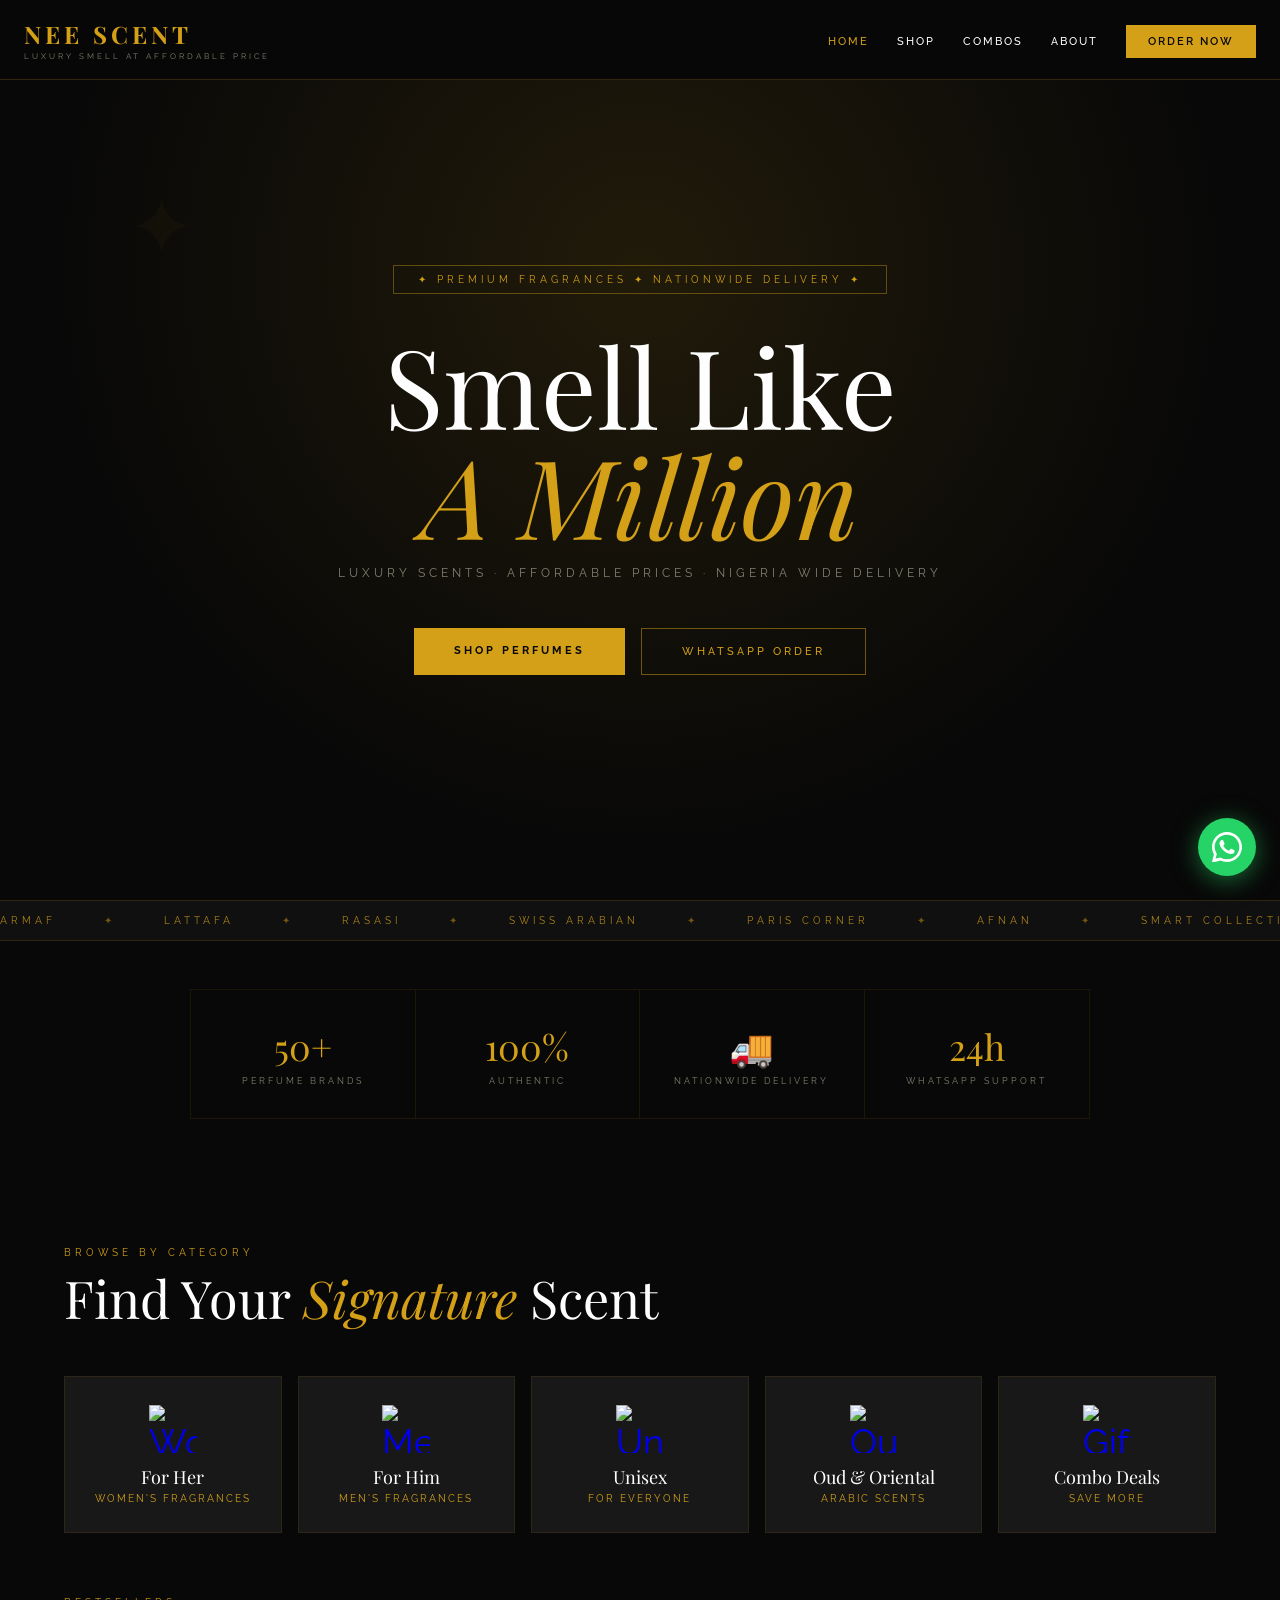
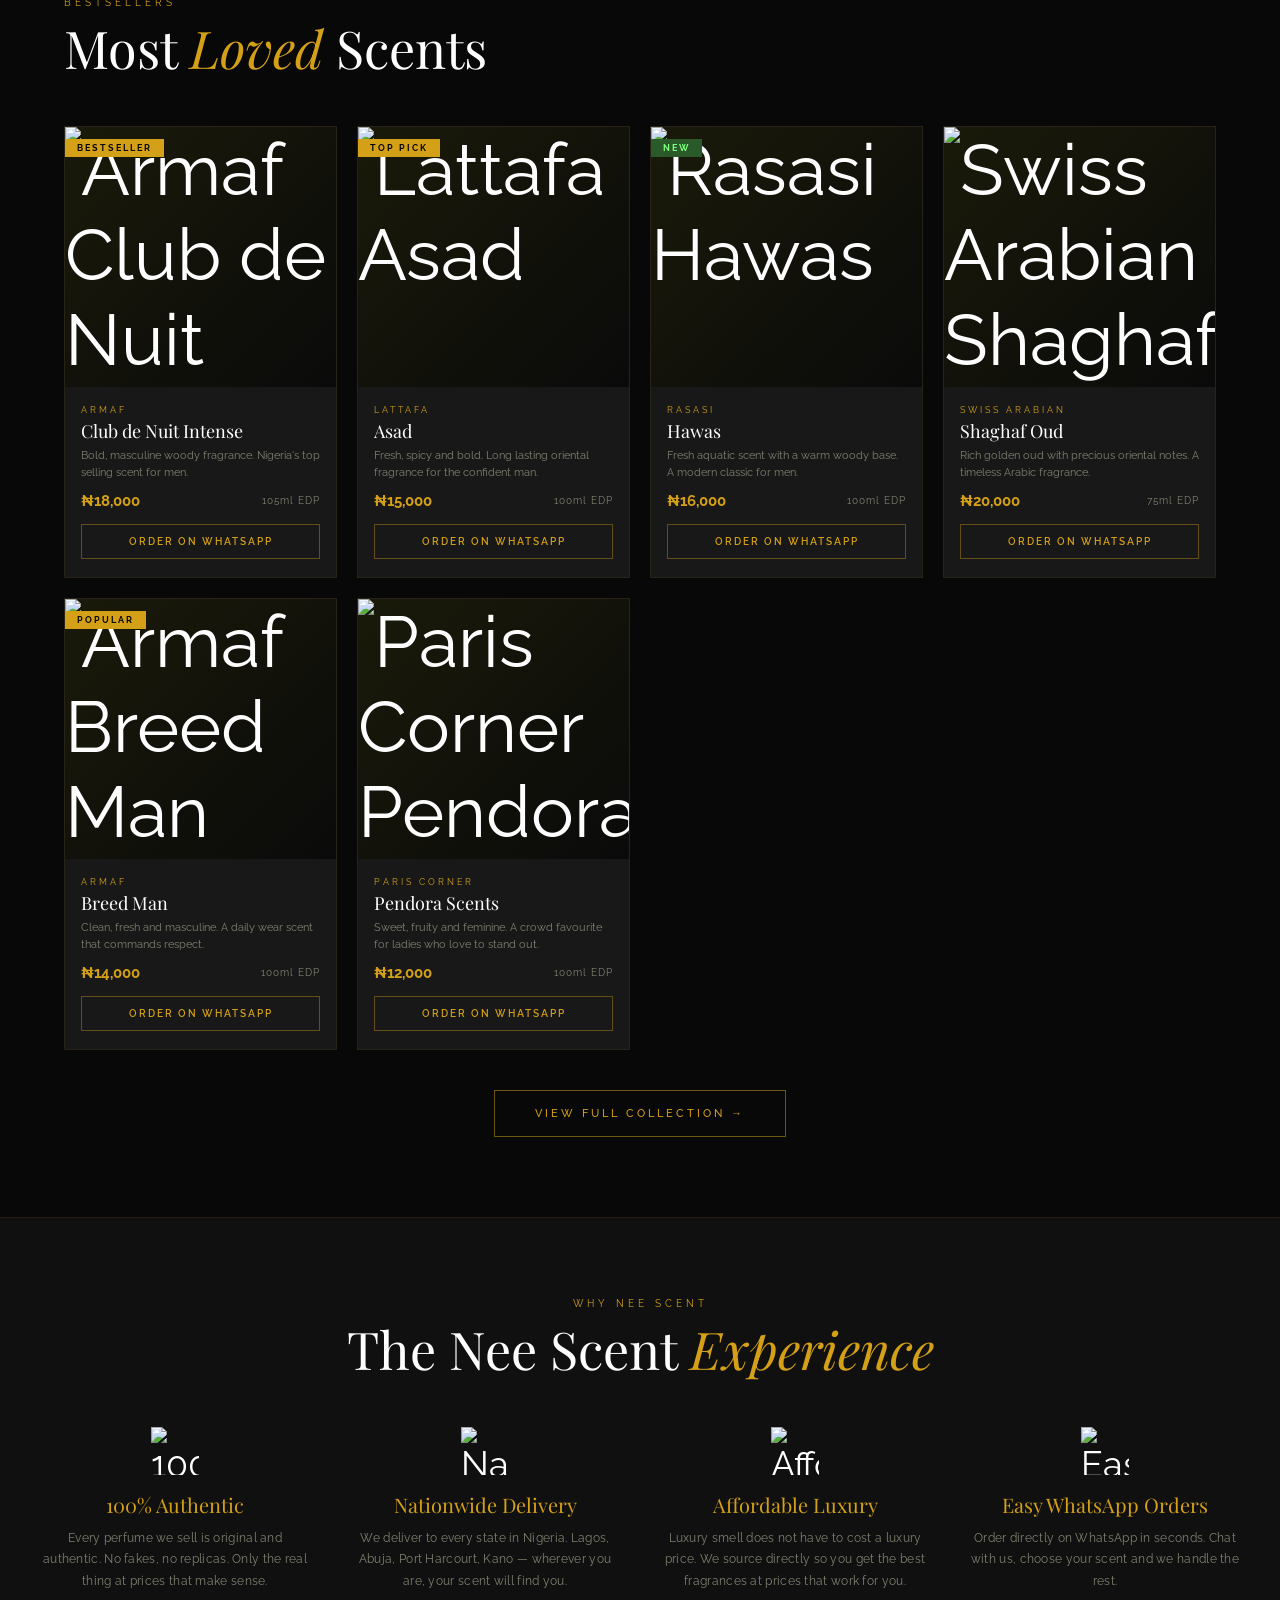
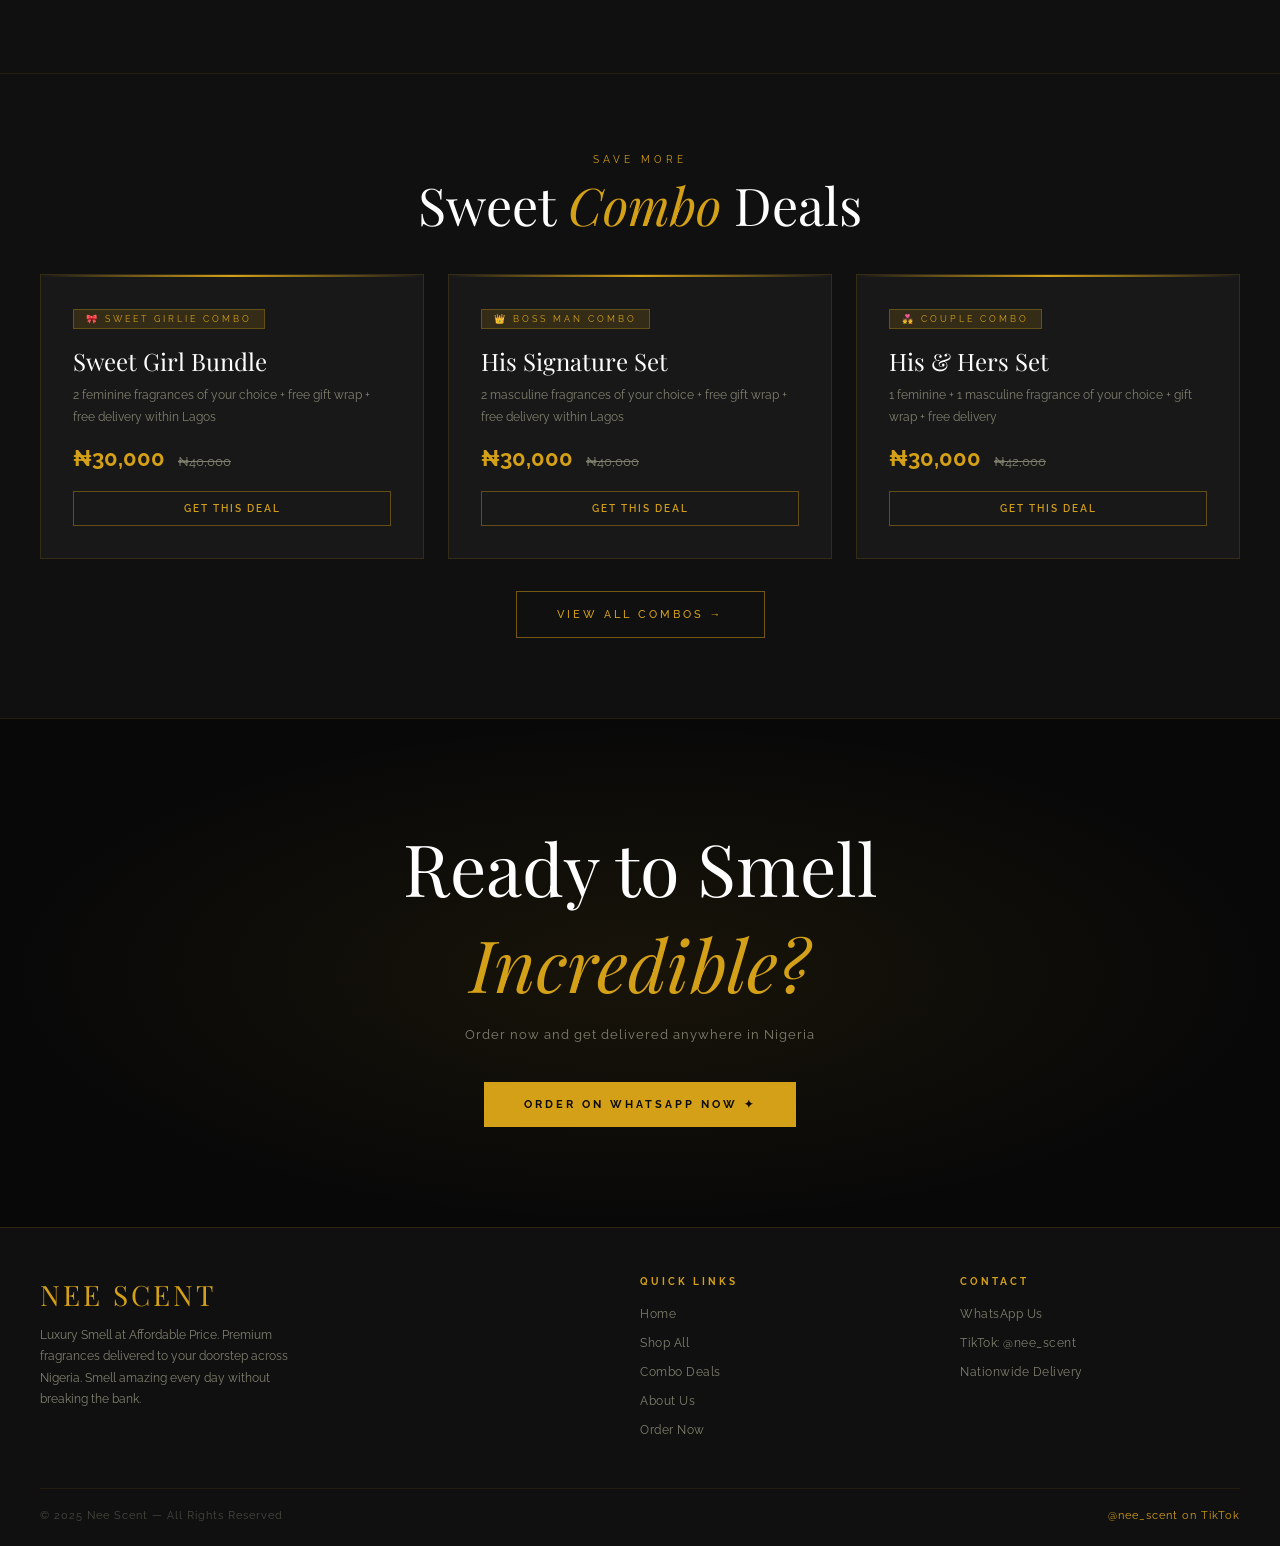
==== index.html @ 50790305 "Rename index html to index.html" ====
<!DOCTYPE html>
<html lang="en">
<head>
<meta charset="UTF-8">
<meta name="viewport" content="width=device-width, initial-scale=1.0">
<title>Nee Scent | Luxury Smell at Affordable Price</title>
<link href="https://fonts.googleapis.com/css2?family=Playfair+Display:ital,wght@0,400;0,600;0,700;1,400;1,600&family=Raleway:wght@300;400;500;600&display=swap" rel="stylesheet">
<style>
:root{
  --gold:#D4A017;--gold-light:#F0C040;--gold-dark:#8B6914;
  --black:#080808;--black-soft:#101010;--black-card:#181818;
  --white:#FEFEFE;--cream:#F8F3E8;--gray:#808070;
}
*{margin:0;padding:0;box-sizing:border-box;}
html{scroll-behavior:smooth;}
body{font-family:'Raleway',sans-serif;background:var(--black);color:var(--white);overflow-x:hidden;}

/* NAV */
nav{position:fixed;top:0;left:0;right:0;z-index:100;padding:18px 24px;display:flex;justify-content:space-between;align-items:center;background:rgba(8,8,8,0.97);backdrop-filter:blur(12px);border-bottom:1px solid rgba(212,160,23,0.2);}
.logo{display:flex;flex-direction:column;align-items:flex-start;text-decoration:none;}
.logo-main{font-family:'Playfair Display',serif;font-size:24px;font-weight:700;color:var(--gold);letter-spacing:4px;}
.logo-sub{font-size:8px;letter-spacing:3px;text-transform:uppercase;color:var(--gray);margin-top:1px;}
.nav-links{display:flex;gap:28px;list-style:none;align-items:center;}
.nav-links a{color:var(--white);text-decoration:none;font-size:11px;letter-spacing:2px;text-transform:uppercase;font-weight:500;transition:color 0.3s;}
.nav-links a:hover,.nav-links a.active{color:var(--gold);}
.nav-cta{background:var(--gold)!important;color:var(--black)!important;padding:10px 22px!important;font-weight:600!important;}
.hamburger{display:none;flex-direction:column;gap:5px;cursor:pointer;padding:4px;}
.hamburger span{width:24px;height:1px;background:var(--gold);display:block;transition:all 0.3s;}
@media(max-width:768px){.nav-links{display:none;}.hamburger{display:flex;}.nav-links.open{display:flex;flex-direction:column;position:fixed;top:65px;left:0;right:0;background:var(--black);padding:32px 24px;gap:24px;border-bottom:1px solid rgba(212,160,23,0.15);z-index:99;}}

/* HERO */
.hero{min-height:100vh;display:flex;align-items:center;justify-content:center;text-align:center;padding:100px 24px 60px;position:relative;overflow:hidden;}
.hero::before{content:'';position:absolute;inset:0;background:radial-gradient(ellipse at 50% 30%,rgba(212,160,23,0.12) 0%,transparent 65%);}
.hero::after{content:'✦';position:absolute;top:20%;left:10%;font-size:80px;color:rgba(212,160,23,0.04);animation:float 6s ease-in-out infinite;}
.hero-badge{display:inline-flex;align-items:center;gap:12px;border:1px solid rgba(212,160,23,0.4);color:var(--gold);font-size:10px;letter-spacing:4px;text-transform:uppercase;padding:8px 24px;margin-bottom:36px;animation:fadeUp 1s ease both;}
.hero h1{font-family:'Playfair Display',serif;font-size:clamp(52px,13vw,110px);font-weight:400;line-height:1;margin-bottom:16px;animation:fadeUp 1s ease 0.2s both;}
.hero h1 em{display:block;font-style:italic;color:var(--gold);}
.hero-sub{font-size:12px;letter-spacing:4px;text-transform:uppercase;color:var(--gray);margin-bottom:48px;animation:fadeUp 1s ease 0.4s both;}
.hero-btns{display:flex;gap:16px;justify-content:center;flex-wrap:wrap;animation:fadeUp 1s ease 0.6s both;}
.btn-gold{background:var(--gold);color:var(--black);padding:16px 40px;font-size:11px;letter-spacing:3px;text-transform:uppercase;font-weight:700;text-decoration:none;transition:all 0.3s;display:inline-block;}
.btn-gold:hover{background:var(--gold-light);}
.btn-outline{border:1px solid rgba(212,160,23,0.5);color:var(--gold);padding:16px 40px;font-size:11px;letter-spacing:3px;text-transform:uppercase;font-weight:500;text-decoration:none;transition:all 0.3s;display:inline-block;}
.btn-outline:hover{background:rgba(212,160,23,0.1);border-color:var(--gold);}

/* MARQUEE */
.marquee-wrap{overflow:hidden;border-top:1px solid rgba(212,160,23,0.15);border-bottom:1px solid rgba(212,160,23,0.15);padding:14px 0;background:var(--black-soft);}
.marquee{display:flex;gap:48px;animation:marquee 25s linear infinite;white-space:nowrap;}
.marquee span{font-size:10px;letter-spacing:4px;text-transform:uppercase;color:var(--gold);opacity:0.8;}
.marquee .sep{color:var(--gold-dark);}

/* STATS */
.stats-bar{display:grid;grid-template-columns:repeat(4,1fr);border:1px solid rgba(212,160,23,0.1);max-width:900px;margin:0 auto;}
.stat-item{text-align:center;padding:32px 16px;border-right:1px solid rgba(212,160,23,0.1);}
.stat-item:last-child{border-right:none;}
.stat-num{font-family:'Playfair Display',serif;font-size:36px;font-weight:400;color:var(--gold);}
.stat-label{font-size:9px;letter-spacing:3px;text-transform:uppercase;color:var(--gray);margin-top:6px;}
@media(max-width:600px){.stats-bar{grid-template-columns:repeat(2,1fr);}.stat-item:nth-child(2){border-right:none;}.stat-item:nth-child(3){border-top:1px solid rgba(212,160,23,0.1);}}

/* SECTIONS */
.section{padding:80px 24px;max-width:1200px;margin:0 auto;}
.section-header{margin-bottom:48px;}
.section-label{font-size:10px;letter-spacing:4px;text-transform:uppercase;color:var(--gold);margin-bottom:10px;}
.section-title{font-family:'Playfair Display',serif;font-size:clamp(32px,5vw,52px);font-weight:400;line-height:1.15;}
.section-title em{font-style:italic;color:var(--gold);}

/* CATEGORIES */
.cat-grid{display:grid;grid-template-columns:repeat(auto-fill,minmax(200px,1fr));gap:16px;margin-bottom:64px;}
.cat-card{background:var(--black-card);border:1px solid rgba(212,160,23,0.1);padding:28px 20px;text-align:center;cursor:pointer;transition:all 0.3s;text-decoration:none;display:block;}
.cat-card:hover{border-color:var(--gold);background:rgba(212,160,23,0.05);}
.cat-icon{font-size:36px;margin-bottom:12px;display:block;width:100%;}
.cat-icon img{width:48px;height:48px;object-fit:contain;margin:0 auto;display:block;}
.cat-name{font-family:'Playfair Display',serif;font-size:18px;color:var(--white);margin-bottom:4px;}
.cat-count{font-size:10px;letter-spacing:2px;text-transform:uppercase;color:var(--gold);}

/* PRODUCTS */
.products-grid{display:grid;grid-template-columns:repeat(auto-fill,minmax(260px,1fr));gap:20px;}
.product-card{background:var(--black-card);border:1px solid rgba(212,160,23,0.08);transition:all 0.3s;overflow:hidden;}
.product-card:hover{border-color:rgba(212,160,23,0.4);transform:translateY(-4px);}
.product-img{height:260px;background:linear-gradient(135deg,#1a1a0a,#0a0a0a);display:flex;align-items:center;justify-content:center;font-size:72px;position:relative;overflow:hidden;}
.product-img img{width:100%;height:100%;object-fit:cover;}
.product-badge{position:absolute;top:12px;left:0;background:var(--gold);color:var(--black);font-size:9px;letter-spacing:2px;text-transform:uppercase;padding:4px 12px;font-weight:700;z-index:2;}
.product-badge.new{background:#2a5a2a;color:#7fff7f;}
.product-info{padding:18px 16px;}
.product-brand{font-size:9px;letter-spacing:3px;text-transform:uppercase;color:var(--gold);margin-bottom:4px;}
.product-name{font-family:'Playfair Display',serif;font-size:18px;margin-bottom:4px;}
.product-desc{font-size:11px;color:var(--gray);margin-bottom:10px;line-height:1.6;}
.product-meta{display:flex;justify-content:space-between;align-items:center;margin-bottom:14px;}
.product-price{font-size:15px;color:var(--gold);font-weight:700;}
.product-size{font-size:10px;color:var(--gray);letter-spacing:1px;}
.product-btn{display:block;text-align:center;background:transparent;border:1px solid rgba(212,160,23,0.4);color:var(--gold);padding:11px;font-size:10px;letter-spacing:2px;text-transform:uppercase;text-decoration:none;transition:all 0.3s;cursor:pointer;font-family:'Raleway',sans-serif;width:100%;font-weight:600;}
.product-btn:hover{background:var(--gold);color:var(--black);}

/* FEATURES */
.features-section{background:var(--black-soft);padding:80px 24px;border-top:1px solid rgba(212,160,23,0.1);border-bottom:1px solid rgba(212,160,23,0.1);}
.features-grid{display:grid;grid-template-columns:repeat(auto-fill,minmax(220px,1fr));gap:40px;max-width:1200px;margin:0 auto;}
.feature-item{text-align:center;}
.feature-icon{font-size:36px;margin-bottom:16px;}
.feature-icon img{width:48px;height:48px;object-fit:contain;margin:0 auto;display:block;}
.feature-title{font-family:'Playfair Display',serif;font-size:20px;color:var(--gold);margin-bottom:10px;}
.feature-text{font-size:12px;color:var(--gray);line-height:1.8;letter-spacing:0.3px;}

/* COMBOS */
.combo-section{padding:80px 24px;background:var(--black-soft);border-bottom:1px solid rgba(212,160,23,0.1);}
.combo-grid{display:grid;grid-template-columns:repeat(auto-fill,minmax(300px,1fr));gap:24px;max-width:1200px;margin:0 auto;}
.combo-card{background:var(--black-card);border:1px solid rgba(212,160,23,0.15);padding:32px;position:relative;overflow:hidden;transition:all 0.3s;}
.combo-card::before{content:'';position:absolute;top:0;left:0;right:0;height:2px;background:linear-gradient(90deg,transparent,var(--gold),transparent);}
.combo-card:hover{border-color:rgba(212,160,23,0.4);}
.combo-badge{display:inline-block;background:rgba(212,160,23,0.15);color:var(--gold);font-size:9px;letter-spacing:3px;text-transform:uppercase;padding:4px 12px;margin-bottom:16px;border:1px solid rgba(212,160,23,0.3);}
.combo-name{font-family:'Playfair Display',serif;font-size:24px;margin-bottom:8px;}
.combo-items{font-size:12px;color:var(--gray);margin-bottom:16px;line-height:1.8;}
.combo-price{font-size:22px;color:var(--gold);font-weight:700;margin-bottom:20px;}
.combo-old{font-size:13px;color:var(--gray);text-decoration:line-through;margin-left:8px;font-weight:400;}

/* CTA */
.cta-section{text-align:center;padding:100px 24px;position:relative;overflow:hidden;}
.cta-section::before{content:'';position:absolute;inset:0;background:radial-gradient(ellipse at 50%,rgba(212,160,23,0.08),transparent 70%);}
.cta-section h2{font-family:'Playfair Display',serif;font-size:clamp(36px,8vw,72px);font-weight:400;margin-bottom:16px;position:relative;}
.cta-section h2 em{font-style:italic;color:var(--gold);}
.cta-section p{color:var(--gray);font-size:13px;letter-spacing:1px;margin-bottom:40px;position:relative;}

/* FOOTER */
footer{background:var(--black-soft);border-top:1px solid rgba(212,160,23,0.15);padding:48px 24px 24px;}
.footer-inner{max-width:1200px;margin:0 auto;}
.footer-top{display:grid;grid-template-columns:2fr 1fr 1fr;gap:40px;margin-bottom:40px;}
@media(max-width:700px){.footer-top{grid-template-columns:1fr;}}
.footer-brand .footer-logo-text{font-family:'Playfair Display',serif;font-size:28px;color:var(--gold);letter-spacing:3px;margin-bottom:8px;}
.footer-brand p{font-size:12px;color:var(--gray);line-height:1.8;margin-top:12px;max-width:280px;}
.footer-col h4{font-size:10px;letter-spacing:3px;text-transform:uppercase;color:var(--gold);margin-bottom:16px;}
.footer-col ul{list-style:none;}
.footer-col ul li{margin-bottom:10px;}
.footer-col ul li a{color:var(--gray);text-decoration:none;font-size:12px;letter-spacing:0.5px;transition:color 0.3s;}
.footer-col ul li a:hover{color:var(--gold);}
.footer-bottom{border-top:1px solid rgba(212,160,23,0.1);padding-top:20px;display:flex;justify-content:space-between;align-items:center;flex-wrap:wrap;gap:12px;}
.footer-copy{font-size:11px;color:rgba(128,128,112,0.5);letter-spacing:1px;}
.footer-tiktok{font-size:11px;color:var(--gold);letter-spacing:1px;}

/* WHATSAPP */
.wa-float{position:fixed;bottom:24px;right:24px;z-index:200;background:#25D366;width:58px;height:58px;border-radius:50%;display:flex;align-items:center;justify-content:center;text-decoration:none;box-shadow:0 4px 24px rgba(37,211,102,0.5);transition:transform 0.3s;animation:pulse-wa 3s ease-in-out infinite;}
.wa-float:hover{transform:scale(1.12);animation:none;}
.wa-float svg{width:30px;height:30px;fill:white;}

/* ANIMATIONS */
@keyframes fadeUp{from{opacity:0;transform:translateY(30px);}to{opacity:1;transform:translateY(0);}}
@keyframes marquee{from{transform:translateX(0);}to{transform:translateX(-50%);}}
@keyframes float{0%,100%{transform:translateY(0);}50%{transform:translateY(-20px);}}
@keyframes pulse-wa{0%,100%{box-shadow:0 4px 24px rgba(37,211,102,0.5);}50%{box-shadow:0 4px 40px rgba(37,211,102,0.8);}}
</style>
</head>
<body>

<nav>
  <a href="index.html" class="logo">
    <span class="logo-main">NEE SCENT</span>
    <span class="logo-sub">Luxury Smell at Affordable Price</span>
  </a>
  <ul class="nav-links" id="navLinks">
    <li><a href="index.html" class="active">Home</a></li>
    <li><a href="shop.html">Shop</a></li>
    <li><a href="combos.html">Combos</a></li>
    <li><a href="about.html">About</a></li>
    <li><a href="contact.html" class="nav-cta">Order Now</a></li>
  </ul>
  <div class="hamburger" onclick="document.getElementById('navLinks').classList.toggle('open')">
    <span></span><span></span><span></span>
  </div>
</nav>

<!-- HERO -->
<section class="hero">
  <div>
    <div class="hero-badge">✦ Premium Fragrances ✦ Nationwide Delivery ✦</div>
    <h1>Smell Like<br><em>A Million</em></h1>
    <p class="hero-sub">Luxury Scents · Affordable Prices · Nigeria Wide Delivery</p>
    <div class="hero-btns">
      <a href="shop.html" class="btn-gold">Shop Perfumes</a>
      <a href="https://wa.me/2349077712126" class="btn-outline">WhatsApp Order</a>
    </div>
  </div>
</section>

<!-- MARQUEE -->
<div class="marquee-wrap">
  <div class="marquee">
    <span>Armaf</span><span class="sep">✦</span><span>Lattafa</span><span class="sep">✦</span><span>Rasasi</span><span class="sep">✦</span><span>Swiss Arabian</span><span class="sep">✦</span><span>Paris Corner</span><span class="sep">✦</span><span>Afnan</span><span class="sep">✦</span><span>Smart Collection</span><span class="sep">✦</span><span>Al Haramain</span><span class="sep">✦</span><span>Club de Nuit</span><span class="sep">✦</span><span>Breed</span><span class="sep">✦</span><span>Nationwide Delivery</span><span class="sep">✦</span><span>Armaf</span><span class="sep">✦</span><span>Lattafa</span><span class="sep">✦</span><span>Rasasi</span><span class="sep">✦</span><span>Swiss Arabian</span><span class="sep">✦</span><span>Paris Corner</span><span class="sep">✦</span><span>Afnan</span><span class="sep">✦</span><span>Smart Collection</span><span class="sep">✦</span><span>Al Haramain</span><span class="sep">✦</span><span>Club de Nuit</span><span class="sep">✦</span><span>Breed</span><span class="sep">✦</span><span>Nationwide Delivery</span><span class="sep">✦</span>
  </div>
</div>

<!-- STATS -->
<div style="padding:48px 24px;">
  <div class="stats-bar">
    <div class="stat-item"><div class="stat-num">50+</div><div class="stat-label">Perfume Brands</div></div>
    <div class="stat-item"><div class="stat-num">100%</div><div class="stat-label">Authentic</div></div>
    <div class="stat-item"><div class="stat-num">🚚</div><div class="stat-label">Nationwide Delivery</div></div>
    <div class="stat-item"><div class="stat-num">24h</div><div class="stat-label">WhatsApp Support</div></div>
  </div>
</div>

<!-- CATEGORIES -->
<section class="section">
  <div class="section-header">
    <div class="section-label">Browse by Category</div>
    <h2 class="section-title">Find Your <em>Signature</em> Scent</h2>
  </div>
  <div class="cat-grid">
    <a href="shop.html?cat=women" class="cat-card">
      <div class="cat-icon"><img src="https://images.pexels.com/photos/3335211/pexels-photo-3335211.jpeg?auto=compress&cs=tinysrgb&w=100&h=100&fit=crop" alt="Women's Perfume"></div>
      <div class="cat-name">For Her</div>
      <div class="cat-count">Women's Fragrances</div>
    </a>
    <a href="shop.html?cat=men" class="cat-card">
      <div class="cat-icon"><img src="https://images.pexels.com/photos/3998265/pexels-photo-3998265.jpeg?auto=compress&cs=tinysrgb&w=100&h=100&fit=crop" alt="Men's Perfume"></div>
      <div class="cat-name">For Him</div>
      <div class="cat-count">Men's Fragrances</div>
    </a>
    <a href="shop.html?cat=unisex" class="cat-card">
      <div class="cat-icon"><img src="https://images.pexels.com/photos/6779205/pexels-photo-6779205.jpeg?auto=compress&cs=tinysrgb&w=100&h=100&fit=crop" alt="Unisex Perfume"></div>
      <div class="cat-name">Unisex</div>
      <div class="cat-count">For Everyone</div>
    </a>
    <a href="shop.html?cat=oud" class="cat-card">
      <div class="cat-icon"><img src="https://images.pexels.com/photos/7791652/pexels-photo-7791652.jpeg?auto=compress&cs=tinysrgb&w=100&h=100&fit=crop" alt="Oud Perfume"></div>
      <div class="cat-name">Oud & Oriental</div>
      <div class="cat-count">Arabic Scents</div>
    </a>
    <a href="combos.html" class="cat-card">
      <div class="cat-icon"><img src="https://images.pexels.com/photos/6347805/pexels-photo-6347805.jpeg?auto=compress&cs=tinysrgb&w=100&h=100&fit=crop" alt="Gift Box"></div>
      <div class="cat-name">Combo Deals</div>
      <div class="cat-count">Save More</div>
    </a>
  </div>

  <!-- FEATURED PRODUCTS -->
  <div class="section-header">
    <div class="section-label">Bestsellers</div>
    <h2 class="section-title">Most <em>Loved</em> Scents</h2>
  </div>
  <div class="products-grid">

    <div class="product-card">
      <div class="product-img"><img src="https://images.pexels.com/photos/965989/pexels-photo-965989.jpeg?auto=compress&cs=tinysrgb&w=400&h=260&fit=crop" alt="Armaf Club de Nuit Intense"><span class="product-badge">Bestseller</span></div>
      <div class="product-info">
        <div class="product-brand">Armaf</div>
        <div class="product-name">Club de Nuit Intense</div>
        <div class="product-desc">Bold, masculine woody fragrance. Nigeria's top selling scent for men.</div>
        <div class="product-meta"><div class="product-price">₦18,000</div><div class="product-size">105ml EDP</div></div>
        <a href="https://wa.me/2349077712126?text=Hi Nee Scent! I want to order Armaf Club de Nuit Intense Man 105ml EDP. Please confirm availability and price." class="product-btn">Order on WhatsApp</a>
      </div>
    </div>

    <div class="product-card">
      <div class="product-img"><img src="https://images.pexels.com/photos/7087990/pexels-photo-7087990.jpeg?auto=compress&cs=tinysrgb&w=400&h=260&fit=crop" alt="Lattafa Asad"><span class="product-badge">Top Pick</span></div>
      <div class="product-info">
        <div class="product-brand">Lattafa</div>
        <div class="product-name">Asad</div>
        <div class="product-desc">Fresh, spicy and bold. Long lasting oriental fragrance for the confident man.</div>
        <div class="product-meta"><div class="product-price">₦15,000</div><div class="product-size">100ml EDP</div></div>
        <a href="https://wa.me/2349077712126?text=Hi Nee Scent! I want to order Lattafa Asad 100ml EDP. Please confirm availability and price." class="product-btn">Order on WhatsApp</a>
      </div>
    </div>

    <div class="product-card">
      <div class="product-img"><img src="https://images.pexels.com/photos/6574461/pexels-photo-6574461.jpeg?auto=compress&cs=tinysrgb&w=400&h=260&fit=crop" alt="Rasasi Hawas"><span class="product-badge new">New</span></div>
      <div class="product-info">
        <div class="product-brand">Rasasi</div>
        <div class="product-name">Hawas</div>
        <div class="product-desc">Fresh aquatic scent with a warm woody base. A modern classic for men.</div>
        <div class="product-meta"><div class="product-price">₦16,000</div><div class="product-size">100ml EDP</div></div>
        <a href="https://wa.me/2349077712126?text=Hi Nee Scent! I want to order Rasasi Hawas 100ml EDP. Please confirm availability and price." class="product-btn">Order on WhatsApp</a>
      </div>
    </div>

    <div class="product-card">
      <div class="product-img"><img src="https://images.pexels.com/photos/3962638/pexels-photo-3962638.jpeg?auto=compress&cs=tinysrgb&w=400&h=260&fit=crop" alt="Swiss Arabian Shaghaf Oud"></div>
      <div class="product-info">
        <div class="product-brand">Swiss Arabian</div>
        <div class="product-name">Shaghaf Oud</div>
        <div class="product-desc">Rich golden oud with precious oriental notes. A timeless Arabic fragrance.</div>
        <div class="product-meta"><div class="product-price">₦20,000</div><div class="product-size">75ml EDP</div></div>
        <a href="https://wa.me/2349077712126?text=Hi Nee Scent! I want to order Swiss Arabian Shaghaf Oud 75ml EDP. Please confirm availability and price." class="product-btn">Order on WhatsApp</a>
      </div>
    </div>

    <div class="product-card">
      <div class="product-img"><img src="https://images.pexels.com/photos/3667919/pexels-photo-3667919.jpeg?auto=compress&cs=tinysrgb&w=400&h=260&fit=crop" alt="Armaf Breed Man"><span class="product-badge">Popular</span></div>
      <div class="product-info">
        <div class="product-brand">Armaf</div>
        <div class="product-name">Breed Man</div>
        <div class="product-desc">Clean, fresh and masculine. A daily wear scent that commands respect.</div>
        <div class="product-meta"><div class="product-price">₦14,000</div><div class="product-size">100ml EDP</div></div>
        <a href="https://wa.me/2349077712126?text=Hi Nee Scent! I want to order Armaf Breed Man 100ml EDP. Please confirm availability and price." class="product-btn">Order on WhatsApp</a>
      </div>
    </div>

    <div class="product-card">
      <div class="product-img"><img src="https://images.pexels.com/photos/3335211/pexels-photo-3335211.jpeg?auto=compress&cs=tinysrgb&w=400&h=260&fit=crop" alt="Paris Corner Pendora Scents"></div>
      <div class="product-info">
        <div class="product-brand">Paris Corner</div>
        <div class="product-name">Pendora Scents</div>
        <div class="product-desc">Sweet, fruity and feminine. A crowd favourite for ladies who love to stand out.</div>
        <div class="product-meta"><div class="product-price">₦12,000</div><div class="product-size">100ml EDP</div></div>
        <a href="https://wa.me/2349077712126?text=Hi Nee Scent! I want to order Paris Corner Pendora Scents 100ml EDP. Please confirm availability and price." class="product-btn">Order on WhatsApp</a>
      </div>
    </div>

  </div>
  <div style="text-align:center;margin-top:40px;">
    <a href="shop.html" class="btn-outline">View Full Collection →</a>
  </div>
</section>

<!-- FEATURES -->
<section class="features-section">
  <div style="text-align:center;margin-bottom:48px;">
    <div class="section-label">Why Nee Scent</div>
    <h2 class="section-title" style="font-family:'Playfair Display',serif;">The Nee Scent <em>Experience</em></h2>
  </div>
  <div class="features-grid">
    <div class="feature-item">
      <div class="feature-icon"><img src="https://images.pexels.com/photos/4123891/pexels-photo-4123891.jpeg?auto=compress&cs=tinysrgb&w=100&h=100&fit=crop" alt="100% Authentic"></div>
      <div class="feature-title">100% Authentic</div>
      <p class="feature-text">Every perfume we sell is original and authentic. No fakes, no replicas. Only the real thing at prices that make sense.</p>
    </div>
    <div class="feature-item">
      <div class="feature-icon"><img src="https://images.pexels.com/photos/6169668/pexels-photo-6169668.jpeg?auto=compress&cs=tinysrgb&w=100&h=100&fit=crop" alt="Nationwide Delivery"></div>
      <div class="feature-title">Nationwide Delivery</div>
      <p class="feature-text">We deliver to every state in Nigeria. Lagos, Abuja, Port Harcourt, Kano — wherever you are, your scent will find you.</p>
    </div>
    <div class="feature-item">
      <div class="feature-icon"><img src="https://images.pexels.com/photos/4386430/pexels-photo-4386430.jpeg?auto=compress&cs=tinysrgb&w=100&h=100&fit=crop" alt="Affordable Luxury"></div>
      <div class="feature-title">Affordable Luxury</div>
      <p class="feature-text">Luxury smell does not have to cost a luxury price. We source directly so you get the best fragrances at prices that work for you.</p>
    </div>
    <div class="feature-item">
      <div class="feature-icon"><img src="https://images.pexels.com/photos/1595385/pexels-photo-1595385.jpeg?auto=compress&cs=tinysrgb&w=100&h=100&fit=crop" alt="Easy WhatsApp Orders"></div>
      <div class="feature-title">Easy WhatsApp Orders</div>
      <p class="feature-text">Order directly on WhatsApp in seconds. Chat with us, choose your scent and we handle the rest.</p>
    </div>
  </div>
</section>

<!-- COMBO TEASER -->
<div class="combo-section">
  <div style="text-align:center;margin-bottom:40px;max-width:1200px;margin-left:auto;margin-right:auto;">
    <div class="section-label">Save More</div>
    <h2 class="section-title" style="font-family:'Playfair Display',serif;">Sweet <em>Combo</em> Deals</h2>
  </div>
  <div class="combo-grid">
    <div class="combo-card">
      <div class="combo-badge">🎀 Sweet Girlie Combo</div>
      <div class="combo-name">Sweet Girl Bundle</div>
      <div class="combo-items">2 feminine fragrances of your choice + free gift wrap + free delivery within Lagos</div>
      <div class="combo-price">₦30,000 <span class="combo-old">₦40,000</span></div>
      <a href="https://wa.me/2349077712126?text=Hi Nee Scent! I'm interested in the Sweet Girlie Combo for ₦30,000. Please send me the available options." class="product-btn">Get This Deal</a>
    </div>
    <div class="combo-card">
      <div class="combo-badge">👑 Boss Man Combo</div>
      <div class="combo-name">His Signature Set</div>
      <div class="combo-items">2 masculine fragrances of your choice + free gift wrap + free delivery within Lagos</div>
      <div class="combo-price">₦30,000 <span class="combo-old">₦40,000</span></div>
      <a href="https://wa.me/2349077712126?text=Hi Nee Scent! I'm interested in the Boss Man Combo for ₦30,000. Please send me the available options." class="product-btn">Get This Deal</a>
    </div>
    <div class="combo-card">
      <div class="combo-badge">💑 Couple Combo</div>
      <div class="combo-name">His & Hers Set</div>
      <div class="combo-items">1 feminine + 1 masculine fragrance of your choice + gift wrap + free delivery</div>
      <div class="combo-price">₦30,000 <span class="combo-old">₦42,000</span></div>
      <a href="https://wa.me/2349077712126?text=Hi Nee Scent! I'm interested in the Couple Combo for ₦30,000. Please send me the available options." class="product-btn">Get This Deal</a>
    </div>
  </div>
  <div style="text-align:center;margin-top:32px;max-width:1200px;margin-left:auto;margin-right:auto;">
    <a href="combos.html" class="btn-outline">View All Combos →</a>
  </div>
</div>

<!-- CTA -->
<section class="cta-section">
  <h2>Ready to Smell<br><em>Incredible?</em></h2>
  <p>Order now and get delivered anywhere in Nigeria</p>
  <a href="https://wa.me/2349077712126?text=Hi Nee Scent! I want to place an order. Please help me choose the right fragrance." class="btn-gold">Order on WhatsApp Now ✦</a>
</section>

<footer>
  <div class="footer-inner">
    <div class="footer-top">
      <div class="footer-brand">
        <div class="footer-logo-text">NEE SCENT</div>
        <p>Luxury Smell at Affordable Price. Premium fragrances delivered to your doorstep across Nigeria. Smell amazing every day without breaking the bank.</p>
      </div>
      <div class="footer-col">
        <h4>Quick Links</h4>
        <ul>
          <li><a href="index.html">Home</a></li>
          <li><a href="shop.html">Shop All</a></li>
          <li><a href="combos.html">Combo Deals</a></li>
          <li><a href="about.html">About Us</a></li>
          <li><a href="contact.html">Order Now</a></li>
        </ul>
      </div>
      <div class="footer-col">
        <h4>Contact</h4>
        <ul>
          <li><a href="https://wa.me/2349077712126">WhatsApp Us</a></li>
          <li><a href="https://tiktok.com/@nee_scent">TikTok: @nee_scent</a></li>
          <li><a href="#">Nationwide Delivery</a></li>
        </ul>
      </div>
    </div>
    <div class="footer-bottom">
      <span class="footer-copy">© 2025 Nee Scent — All Rights Reserved</span>
      <span class="footer-tiktok">@nee_scent on TikTok</span>
    </div>
  </div>
</footer>

<a href="https://wa.me/2349077712126?text=Hi Nee Scent! I want to place an order." class="wa-float" target="_blank">
  <svg viewBox="0 0 24 24"><path d="M17.472 14.382c-.297-.149-1.758-.867-2.03-.967-.273-.099-.471-.148-.67.15-.197.297-.767.966-.94 1.164-.173.199-.347.223-.644.075-.297-.15-1.255-.463-2.39-1.475-.883-.788-1.48-1.761-1.653-2.059-.173-.297-.018-.458.13-.606.134-.133.298-.347.446-.52.149-.174.198-.298.298-.497.099-.198.05-.371-.025-.52-.075-.149-.669-1.612-.916-2.207-.242-.579-.487-.5-.669-.51-.173-.008-.371-.01-.57-.01-.198 0-.52.074-.792.372-.272.297-1.04 1.016-1.04 2.479 0 1.462 1.065 2.875 1.213 3.074.149.198 2.096 3.2 5.077 4.487.709.306 1.262.489 1.694.625.712.227 1.36.195 1.871.118.571-.085 1.758-.719 2.006-1.413.248-.694.248-1.289.173-1.413-.074-.124-.272-.198-.57-.347z"/><path d="M12 0C5.373 0 0 5.373 0 12c0 2.127.558 4.126 1.532 5.858L.057 23.804a.5.5 0 00.609.64l6.098-1.598A11.947 11.947 0 0012 24c6.627 0 12-5.373 12-12S18.627 0 12 0zm0 21.892a9.875 9.875 0 01-5.022-1.368l-.36-.214-3.733.978.995-3.63-.235-.374A9.861 9.861 0 012.108 12C2.108 6.527 6.527 2.108 12 2.108S21.892 6.527 21.892 12 17.473 21.892 12 21.892z"/></svg>
</a>

</body>
</html>
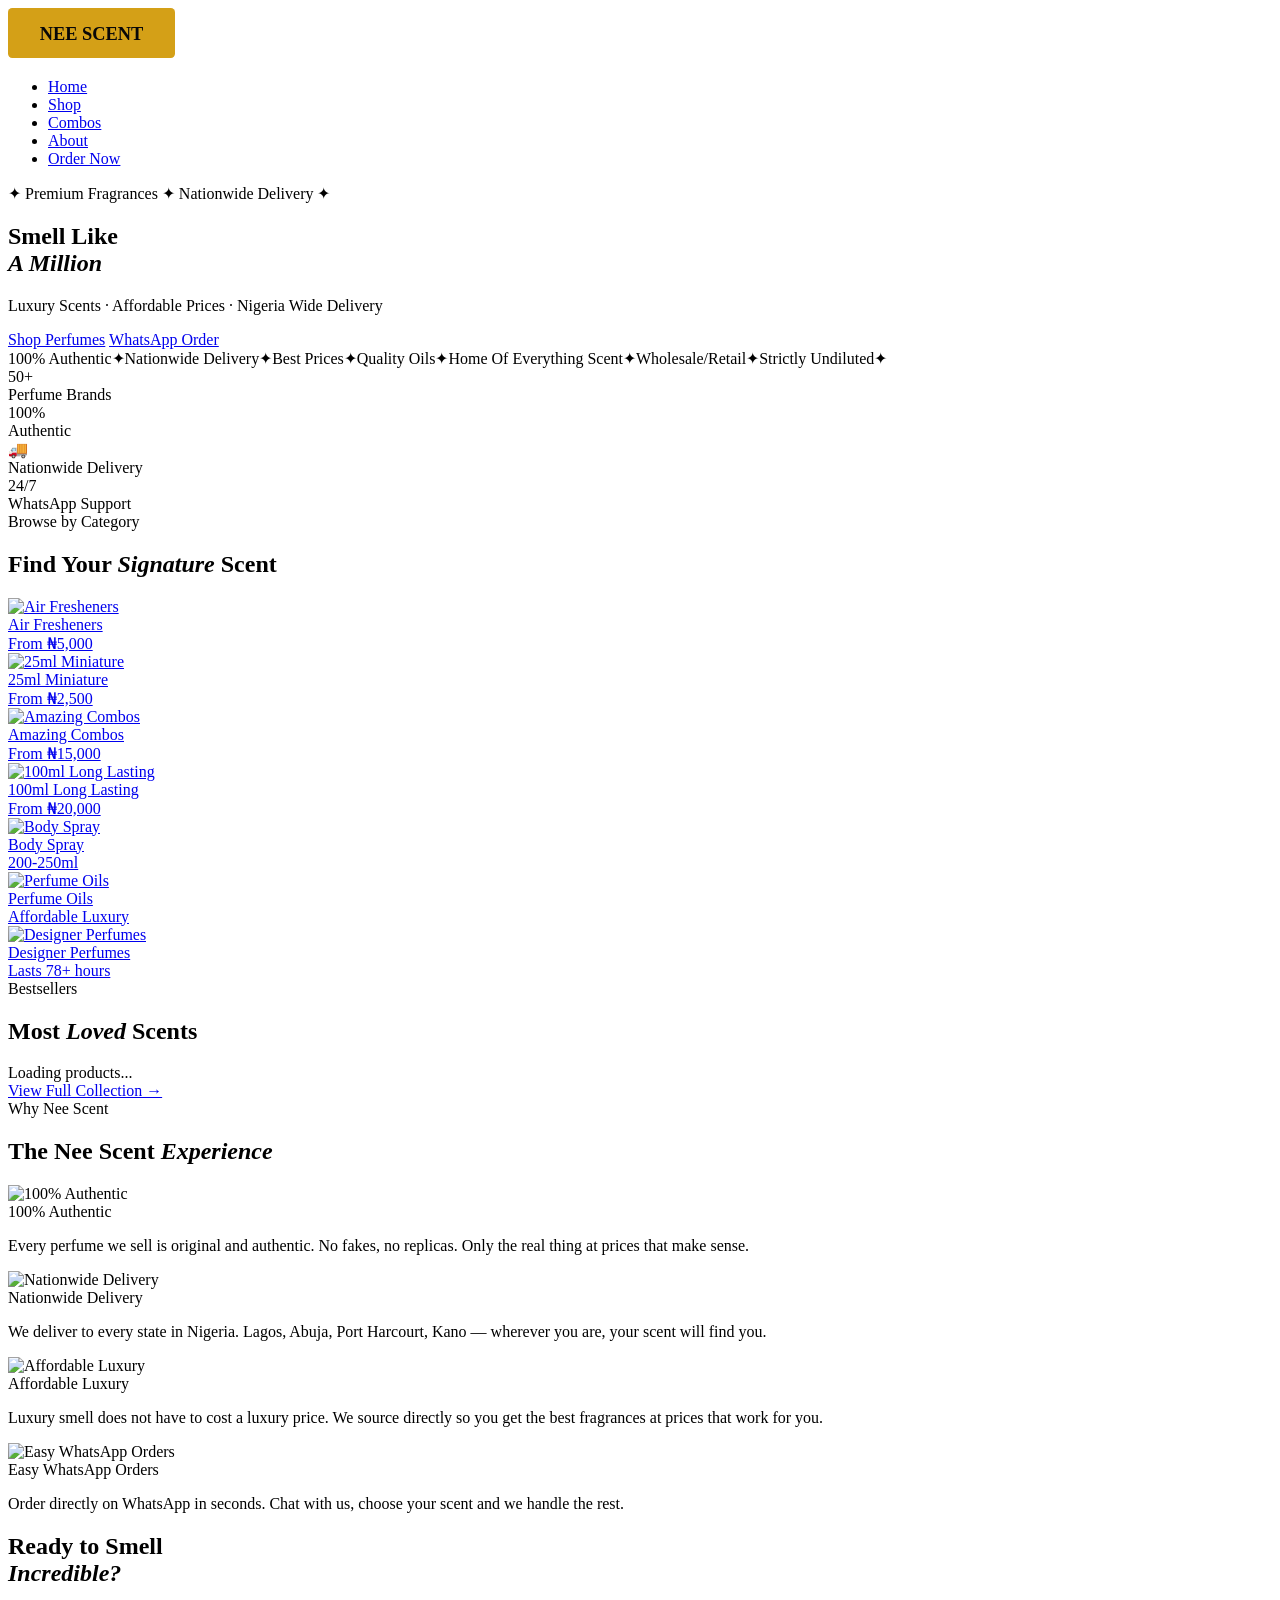
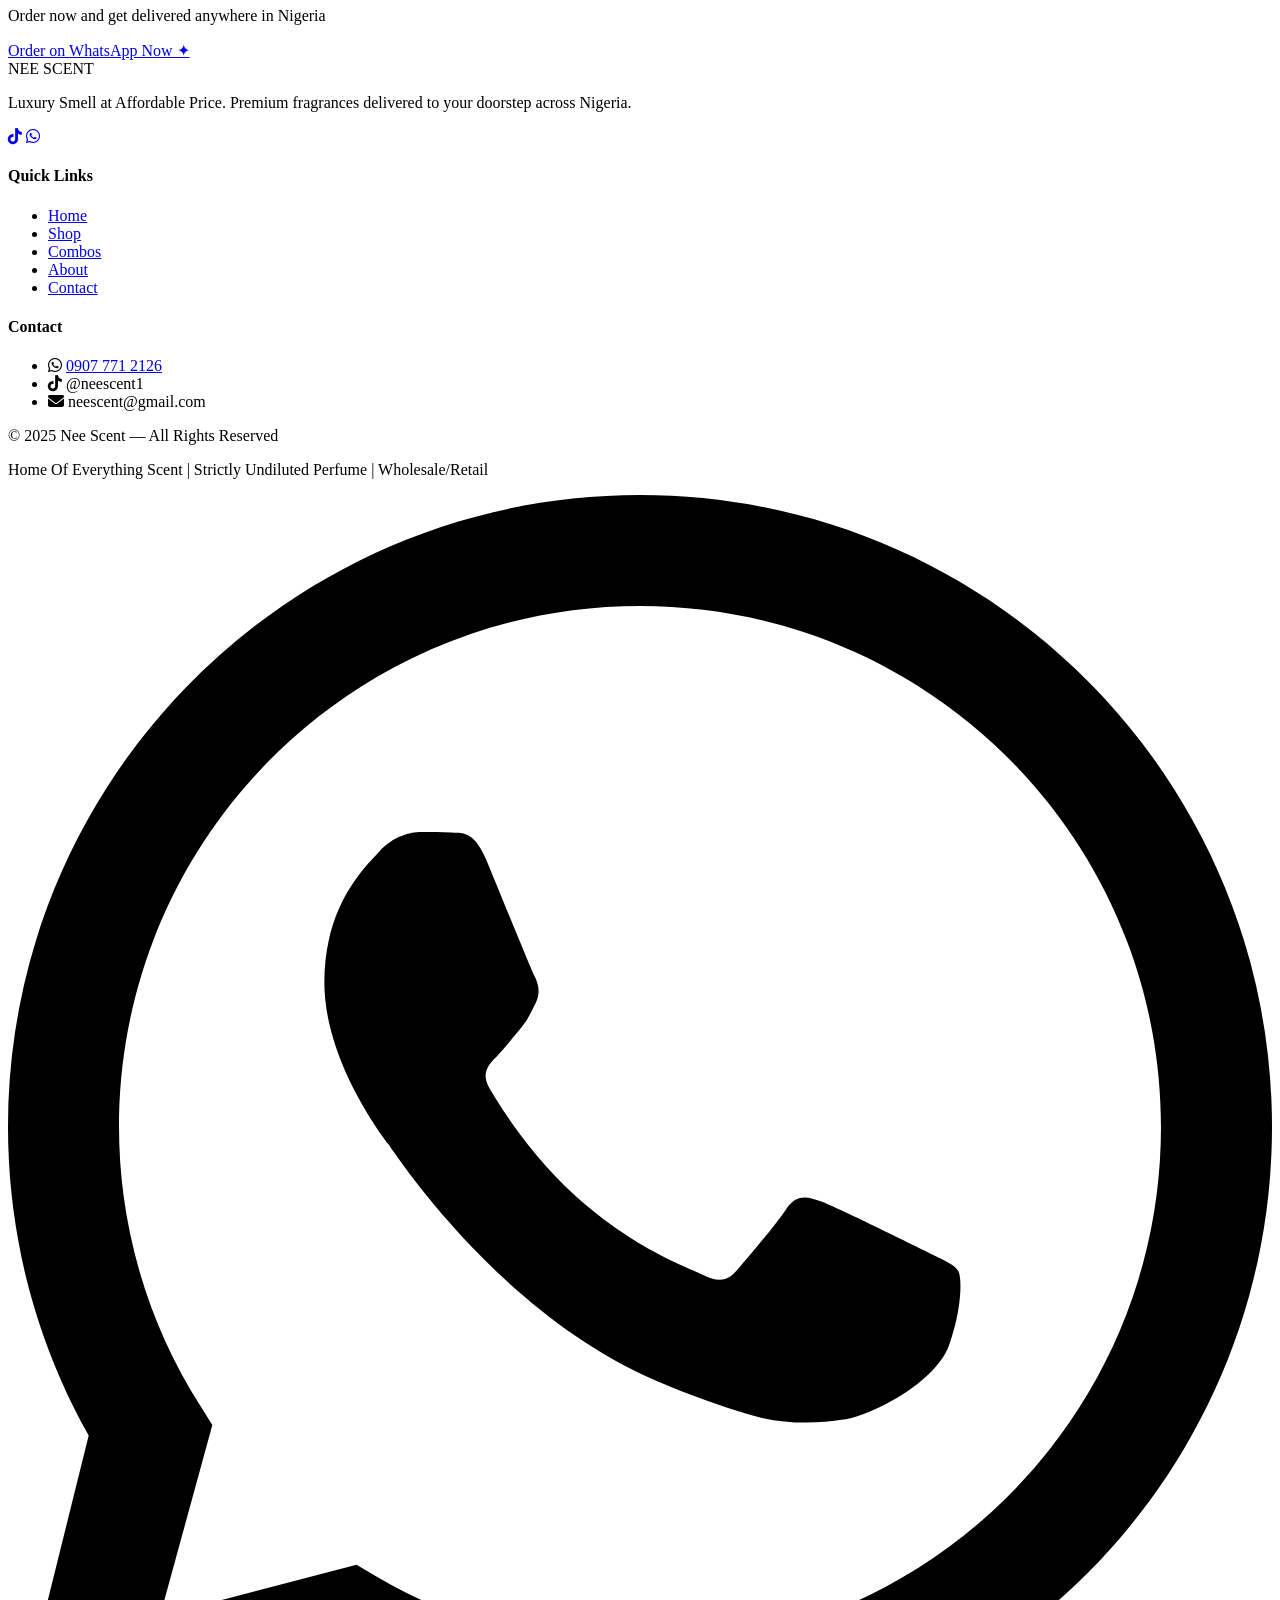
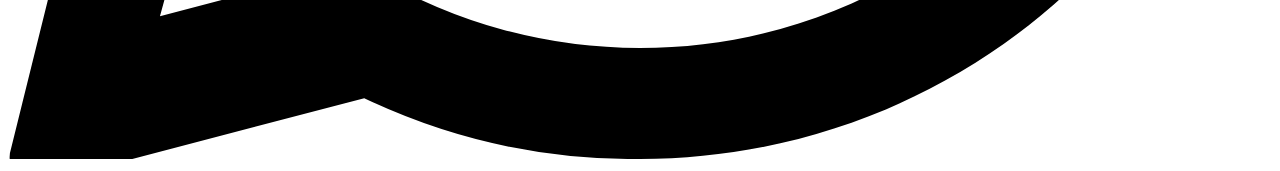
==== commit 01e3fbd8: "Rename index html to index.html" ====
--- a/index.html
+++ b/index.html
@@ -4,170 +4,32 @@
 <meta charset="UTF-8">
 <meta name="viewport" content="width=device-width, initial-scale=1.0">
 <title>Nee Scent | Luxury Smell at Affordable Price</title>
-<link href="https://fonts.googleapis.com/css2?family=Playfair+Display:ital,wght@0,400;0,600;0,700;1,400;1,600&family=Raleway:wght@300;400;500;600&display=swap" rel="stylesheet">
-<style>
-:root{
-  --gold:#D4A017;--gold-light:#F0C040;--gold-dark:#8B6914;
-  --black:#080808;--black-soft:#101010;--black-card:#181818;
-  --white:#FEFEFE;--cream:#F8F3E8;--gray:#808070;
-}
-*{margin:0;padding:0;box-sizing:border-box;}
-html{scroll-behavior:smooth;}
-body{font-family:'Raleway',sans-serif;background:var(--black);color:var(--white);overflow-x:hidden;}
-
-/* NAV */
-nav{position:fixed;top:0;left:0;right:0;z-index:100;padding:18px 24px;display:flex;justify-content:space-between;align-items:center;background:rgba(8,8,8,0.97);backdrop-filter:blur(12px);border-bottom:1px solid rgba(212,160,23,0.2);}
-.logo{display:flex;flex-direction:column;align-items:flex-start;text-decoration:none;}
-.logo-main{font-family:'Playfair Display',serif;font-size:24px;font-weight:700;color:var(--gold);letter-spacing:4px;}
-.logo-sub{font-size:8px;letter-spacing:3px;text-transform:uppercase;color:var(--gray);margin-top:1px;}
-.nav-links{display:flex;gap:28px;list-style:none;align-items:center;}
-.nav-links a{color:var(--white);text-decoration:none;font-size:11px;letter-spacing:2px;text-transform:uppercase;font-weight:500;transition:color 0.3s;}
-.nav-links a:hover,.nav-links a.active{color:var(--gold);}
-.nav-cta{background:var(--gold)!important;color:var(--black)!important;padding:10px 22px!important;font-weight:600!important;}
-.hamburger{display:none;flex-direction:column;gap:5px;cursor:pointer;padding:4px;}
-.hamburger span{width:24px;height:1px;background:var(--gold);display:block;transition:all 0.3s;}
-@media(max-width:768px){.nav-links{display:none;}.hamburger{display:flex;}.nav-links.open{display:flex;flex-direction:column;position:fixed;top:65px;left:0;right:0;background:var(--black);padding:32px 24px;gap:24px;border-bottom:1px solid rgba(212,160,23,0.15);z-index:99;}}
-
-/* HERO */
-.hero{min-height:100vh;display:flex;align-items:center;justify-content:center;text-align:center;padding:100px 24px 60px;position:relative;overflow:hidden;}
-.hero::before{content:'';position:absolute;inset:0;background:radial-gradient(ellipse at 50% 30%,rgba(212,160,23,0.12) 0%,transparent 65%);}
-.hero::after{content:'✦';position:absolute;top:20%;left:10%;font-size:80px;color:rgba(212,160,23,0.04);animation:float 6s ease-in-out infinite;}
-.hero-badge{display:inline-flex;align-items:center;gap:12px;border:1px solid rgba(212,160,23,0.4);color:var(--gold);font-size:10px;letter-spacing:4px;text-transform:uppercase;padding:8px 24px;margin-bottom:36px;animation:fadeUp 1s ease both;}
-.hero h1{font-family:'Playfair Display',serif;font-size:clamp(52px,13vw,110px);font-weight:400;line-height:1;margin-bottom:16px;animation:fadeUp 1s ease 0.2s both;}
-.hero h1 em{display:block;font-style:italic;color:var(--gold);}
-.hero-sub{font-size:12px;letter-spacing:4px;text-transform:uppercase;color:var(--gray);margin-bottom:48px;animation:fadeUp 1s ease 0.4s both;}
-.hero-btns{display:flex;gap:16px;justify-content:center;flex-wrap:wrap;animation:fadeUp 1s ease 0.6s both;}
-.btn-gold{background:var(--gold);color:var(--black);padding:16px 40px;font-size:11px;letter-spacing:3px;text-transform:uppercase;font-weight:700;text-decoration:none;transition:all 0.3s;display:inline-block;}
-.btn-gold:hover{background:var(--gold-light);}
-.btn-outline{border:1px solid rgba(212,160,23,0.5);color:var(--gold);padding:16px 40px;font-size:11px;letter-spacing:3px;text-transform:uppercase;font-weight:500;text-decoration:none;transition:all 0.3s;display:inline-block;}
-.btn-outline:hover{background:rgba(212,160,23,0.1);border-color:var(--gold);}
-
-/* MARQUEE */
-.marquee-wrap{overflow:hidden;border-top:1px solid rgba(212,160,23,0.15);border-bottom:1px solid rgba(212,160,23,0.15);padding:14px 0;background:var(--black-soft);}
-.marquee{display:flex;gap:48px;animation:marquee 25s linear infinite;white-space:nowrap;}
-.marquee span{font-size:10px;letter-spacing:4px;text-transform:uppercase;color:var(--gold);opacity:0.8;}
-.marquee .sep{color:var(--gold-dark);}
-
-/* STATS */
-.stats-bar{display:grid;grid-template-columns:repeat(4,1fr);border:1px solid rgba(212,160,23,0.1);max-width:900px;margin:0 auto;}
-.stat-item{text-align:center;padding:32px 16px;border-right:1px solid rgba(212,160,23,0.1);}
-.stat-item:last-child{border-right:none;}
-.stat-num{font-family:'Playfair Display',serif;font-size:36px;font-weight:400;color:var(--gold);}
-.stat-label{font-size:9px;letter-spacing:3px;text-transform:uppercase;color:var(--gray);margin-top:6px;}
-@media(max-width:600px){.stats-bar{grid-template-columns:repeat(2,1fr);}.stat-item:nth-child(2){border-right:none;}.stat-item:nth-child(3){border-top:1px solid rgba(212,160,23,0.1);}}
-
-/* SECTIONS */
-.section{padding:80px 24px;max-width:1200px;margin:0 auto;}
-.section-header{margin-bottom:48px;}
-.section-label{font-size:10px;letter-spacing:4px;text-transform:uppercase;color:var(--gold);margin-bottom:10px;}
-.section-title{font-family:'Playfair Display',serif;font-size:clamp(32px,5vw,52px);font-weight:400;line-height:1.15;}
-.section-title em{font-style:italic;color:var(--gold);}
-
-/* CATEGORIES */
-.cat-grid{display:grid;grid-template-columns:repeat(auto-fill,minmax(200px,1fr));gap:16px;margin-bottom:64px;}
-.cat-card{background:var(--black-card);border:1px solid rgba(212,160,23,0.1);padding:28px 20px;text-align:center;cursor:pointer;transition:all 0.3s;text-decoration:none;display:block;}
-.cat-card:hover{border-color:var(--gold);background:rgba(212,160,23,0.05);}
-.cat-icon{font-size:36px;margin-bottom:12px;display:block;width:100%;}
-.cat-icon img{width:48px;height:48px;object-fit:contain;margin:0 auto;display:block;}
-.cat-name{font-family:'Playfair Display',serif;font-size:18px;color:var(--white);margin-bottom:4px;}
-.cat-count{font-size:10px;letter-spacing:2px;text-transform:uppercase;color:var(--gold);}
-
-/* PRODUCTS */
-.products-grid{display:grid;grid-template-columns:repeat(auto-fill,minmax(260px,1fr));gap:20px;}
-.product-card{background:var(--black-card);border:1px solid rgba(212,160,23,0.08);transition:all 0.3s;overflow:hidden;}
-.product-card:hover{border-color:rgba(212,160,23,0.4);transform:translateY(-4px);}
-.product-img{height:260px;background:linear-gradient(135deg,#1a1a0a,#0a0a0a);display:flex;align-items:center;justify-content:center;font-size:72px;position:relative;overflow:hidden;}
-.product-img img{width:100%;height:100%;object-fit:cover;}
-.product-badge{position:absolute;top:12px;left:0;background:var(--gold);color:var(--black);font-size:9px;letter-spacing:2px;text-transform:uppercase;padding:4px 12px;font-weight:700;z-index:2;}
-.product-badge.new{background:#2a5a2a;color:#7fff7f;}
-.product-info{padding:18px 16px;}
-.product-brand{font-size:9px;letter-spacing:3px;text-transform:uppercase;color:var(--gold);margin-bottom:4px;}
-.product-name{font-family:'Playfair Display',serif;font-size:18px;margin-bottom:4px;}
-.product-desc{font-size:11px;color:var(--gray);margin-bottom:10px;line-height:1.6;}
-.product-meta{display:flex;justify-content:space-between;align-items:center;margin-bottom:14px;}
-.product-price{font-size:15px;color:var(--gold);font-weight:700;}
-.product-size{font-size:10px;color:var(--gray);letter-spacing:1px;}
-.product-btn{display:block;text-align:center;background:transparent;border:1px solid rgba(212,160,23,0.4);color:var(--gold);padding:11px;font-size:10px;letter-spacing:2px;text-transform:uppercase;text-decoration:none;transition:all 0.3s;cursor:pointer;font-family:'Raleway',sans-serif;width:100%;font-weight:600;}
-.product-btn:hover{background:var(--gold);color:var(--black);}
-
-/* FEATURES */
-.features-section{background:var(--black-soft);padding:80px 24px;border-top:1px solid rgba(212,160,23,0.1);border-bottom:1px solid rgba(212,160,23,0.1);}
-.features-grid{display:grid;grid-template-columns:repeat(auto-fill,minmax(220px,1fr));gap:40px;max-width:1200px;margin:0 auto;}
-.feature-item{text-align:center;}
-.feature-icon{font-size:36px;margin-bottom:16px;}
-.feature-icon img{width:48px;height:48px;object-fit:contain;margin:0 auto;display:block;}
-.feature-title{font-family:'Playfair Display',serif;font-size:20px;color:var(--gold);margin-bottom:10px;}
-.feature-text{font-size:12px;color:var(--gray);line-height:1.8;letter-spacing:0.3px;}
-
-/* COMBOS */
-.combo-section{padding:80px 24px;background:var(--black-soft);border-bottom:1px solid rgba(212,160,23,0.1);}
-.combo-grid{display:grid;grid-template-columns:repeat(auto-fill,minmax(300px,1fr));gap:24px;max-width:1200px;margin:0 auto;}
-.combo-card{background:var(--black-card);border:1px solid rgba(212,160,23,0.15);padding:32px;position:relative;overflow:hidden;transition:all 0.3s;}
-.combo-card::before{content:'';position:absolute;top:0;left:0;right:0;height:2px;background:linear-gradient(90deg,transparent,var(--gold),transparent);}
-.combo-card:hover{border-color:rgba(212,160,23,0.4);}
-.combo-badge{display:inline-block;background:rgba(212,160,23,0.15);color:var(--gold);font-size:9px;letter-spacing:3px;text-transform:uppercase;padding:4px 12px;margin-bottom:16px;border:1px solid rgba(212,160,23,0.3);}
-.combo-name{font-family:'Playfair Display',serif;font-size:24px;margin-bottom:8px;}
-.combo-items{font-size:12px;color:var(--gray);margin-bottom:16px;line-height:1.8;}
-.combo-price{font-size:22px;color:var(--gold);font-weight:700;margin-bottom:20px;}
-.combo-old{font-size:13px;color:var(--gray);text-decoration:line-through;margin-left:8px;font-weight:400;}
-
-/* CTA */
-.cta-section{text-align:center;padding:100px 24px;position:relative;overflow:hidden;}
-.cta-section::before{content:'';position:absolute;inset:0;background:radial-gradient(ellipse at 50%,rgba(212,160,23,0.08),transparent 70%);}
-.cta-section h2{font-family:'Playfair Display',serif;font-size:clamp(36px,8vw,72px);font-weight:400;margin-bottom:16px;position:relative;}
-.cta-section h2 em{font-style:italic;color:var(--gold);}
-.cta-section p{color:var(--gray);font-size:13px;letter-spacing:1px;margin-bottom:40px;position:relative;}
-
-/* FOOTER */
-footer{background:var(--black-soft);border-top:1px solid rgba(212,160,23,0.15);padding:48px 24px 24px;}
-.footer-inner{max-width:1200px;margin:0 auto;}
-.footer-top{display:grid;grid-template-columns:2fr 1fr 1fr;gap:40px;margin-bottom:40px;}
-@media(max-width:700px){.footer-top{grid-template-columns:1fr;}}
-.footer-brand .footer-logo-text{font-family:'Playfair Display',serif;font-size:28px;color:var(--gold);letter-spacing:3px;margin-bottom:8px;}
-.footer-brand p{font-size:12px;color:var(--gray);line-height:1.8;margin-top:12px;max-width:280px;}
-.footer-col h4{font-size:10px;letter-spacing:3px;text-transform:uppercase;color:var(--gold);margin-bottom:16px;}
-.footer-col ul{list-style:none;}
-.footer-col ul li{margin-bottom:10px;}
-.footer-col ul li a{color:var(--gray);text-decoration:none;font-size:12px;letter-spacing:0.5px;transition:color 0.3s;}
-.footer-col ul li a:hover{color:var(--gold);}
-.footer-bottom{border-top:1px solid rgba(212,160,23,0.1);padding-top:20px;display:flex;justify-content:space-between;align-items:center;flex-wrap:wrap;gap:12px;}
-.footer-copy{font-size:11px;color:rgba(128,128,112,0.5);letter-spacing:1px;}
-.footer-tiktok{font-size:11px;color:var(--gold);letter-spacing:1px;}
-
-/* WHATSAPP */
-.wa-float{position:fixed;bottom:24px;right:24px;z-index:200;background:#25D366;width:58px;height:58px;border-radius:50%;display:flex;align-items:center;justify-content:center;text-decoration:none;box-shadow:0 4px 24px rgba(37,211,102,0.5);transition:transform 0.3s;animation:pulse-wa 3s ease-in-out infinite;}
-.wa-float:hover{transform:scale(1.12);animation:none;}
-.wa-float svg{width:30px;height:30px;fill:white;}
-
-/* ANIMATIONS */
-@keyframes fadeUp{from{opacity:0;transform:translateY(30px);}to{opacity:1;transform:translateY(0);}}
-@keyframes marquee{from{transform:translateX(0);}to{transform:translateX(-50%);}}
-@keyframes float{0%,100%{transform:translateY(0);}50%{transform:translateY(-20px);}}
-@keyframes pulse-wa{0%,100%{box-shadow:0 4px 24px rgba(37,211,102,0.5);}50%{box-shadow:0 4px 40px rgba(37,211,102,0.8);}}
-</style>
+<link href="https://fonts.googleapis.com/css2?family=Playfair+Display:ital,wght@0,400;0,600;0,700;0,900;1,400;1,600&family=Raleway:wght@300;400;500;600;700;800&display=swap" rel="stylesheet">
+<link rel="stylesheet" href="https://cdnjs.cloudflare.com/ajax/libs/font-awesome/6.5.1/css/all.min.css">
+<link rel="stylesheet" href="style.css">
 </head>
 <body>
 
 <nav>
-  <a href="index.html" class="logo">
-    <span class="logo-main">NEE SCENT</span>
-    <span class="logo-sub">Luxury Smell at Affordable Price</span>
-  </a>
-  <ul class="nav-links" id="navLinks">
-    <li><a href="index.html" class="active">Home</a></li>
-    <li><a href="shop.html">Shop</a></li>
-    <li><a href="combos.html">Combos</a></li>
-    <li><a href="about.html">About</a></li>
-    <li><a href="contact.html" class="nav-cta">Order Now</a></li>
-  </ul>
-  <div class="hamburger" onclick="document.getElementById('navLinks').classList.toggle('open')">
-    <span></span><span></span><span></span>
+  <div class="nav-container">
+    <a href="index.html" class="logo">
+      <img src="data:image/svg+xml,%3Csvg xmlns='http://www.w3.org/2000/svg' viewBox='0 0 200 60'%3E%3Crect width='200' height='60' fill='%23D4A017' rx='5'/%3E%3Ctext x='100' y='38' font-family='Playfair Display' font-size='22' font-weight='bold' fill='%23080808' text-anchor='middle'%3ENEE SCENT%3C/text%3E%3C/svg%3E" alt="Nee Scent Logo" style="height:50px;">
+    </a>
+    <ul class="nav-links" id="navLinks">
+      <li><a href="index.html" class="active">Home</a></li>
+      <li><a href="shop.html">Shop</a></li>
+      <li><a href="combos.html">Combos</a></li>
+      <li><a href="about.html">About</a></li>
+      <li><a href="contact.html" class="nav-cta">Order Now</a></li>
+    </ul>
+    <div class="hamburger" onclick="toggleMenu()">
+      <span></span><span></span><span></span>
+    </div>
   </div>
 </nav>
 
-<!-- HERO -->
 <section class="hero">
-  <div>
+  <div class="hero-content">
     <div class="hero-badge">✦ Premium Fragrances ✦ Nationwide Delivery ✦</div>
     <h1>Smell Like<br><em>A Million</em></h1>
     <p class="hero-sub">Luxury Scents · Affordable Prices · Nigeria Wide Delivery</p>
@@ -178,243 +40,166 @@
   </div>
 </section>
 
-<!-- MARQUEE -->
 <div class="marquee-wrap">
   <div class="marquee">
-    <span>Armaf</span><span class="sep">✦</span><span>Lattafa</span><span class="sep">✦</span><span>Rasasi</span><span class="sep">✦</span><span>Swiss Arabian</span><span class="sep">✦</span><span>Paris Corner</span><span class="sep">✦</span><span>Afnan</span><span class="sep">✦</span><span>Smart Collection</span><span class="sep">✦</span><span>Al Haramain</span><span class="sep">✦</span><span>Club de Nuit</span><span class="sep">✦</span><span>Breed</span><span class="sep">✦</span><span>Nationwide Delivery</span><span class="sep">✦</span><span>Armaf</span><span class="sep">✦</span><span>Lattafa</span><span class="sep">✦</span><span>Rasasi</span><span class="sep">✦</span><span>Swiss Arabian</span><span class="sep">✦</span><span>Paris Corner</span><span class="sep">✦</span><span>Afnan</span><span class="sep">✦</span><span>Smart Collection</span><span class="sep">✦</span><span>Al Haramain</span><span class="sep">✦</span><span>Club de Nuit</span><span class="sep">✦</span><span>Breed</span><span class="sep">✦</span><span>Nationwide Delivery</span><span class="sep">✦</span>
+    <span>100% Authentic</span><span class="sep">✦</span><span>Nationwide Delivery</span><span class="sep">✦</span><span>Best Prices</span><span class="sep">✦</span><span>Quality Oils</span><span class="sep">✦</span><span>Home Of Everything Scent</span><span class="sep">✦</span><span>Wholesale/Retail</span><span class="sep">✦</span><span>Strictly Undiluted</span><span class="sep">✦</span>
   </div>
 </div>
 
-<!-- STATS -->
-<div style="padding:48px 24px;">
-  <div class="stats-bar">
-    <div class="stat-item"><div class="stat-num">50+</div><div class="stat-label">Perfume Brands</div></div>
-    <div class="stat-item"><div class="stat-num">100%</div><div class="stat-label">Authentic</div></div>
-    <div class="stat-item"><div class="stat-num">🚚</div><div class="stat-label">Nationwide Delivery</div></div>
-    <div class="stat-item"><div class="stat-num">24h</div><div class="stat-label">WhatsApp Support</div></div>
-  </div>
+<div class="stats-bar">
+  <div class="stat-item"><div class="stat-num">50+</div><div class="stat-label">Perfume Brands</div></div>
+  <div class="stat-item"><div class="stat-num">100%</div><div class="stat-label">Authentic</div></div>
+  <div class="stat-item"><div class="stat-num">🚚</div><div class="stat-label">Nationwide Delivery</div></div>
+  <div class="stat-item"><div class="stat-num">24/7</div><div class="stat-label">WhatsApp Support</div></div>
 </div>
 
-<!-- CATEGORIES -->
-<section class="section">
-  <div class="section-header">
-    <div class="section-label">Browse by Category</div>
-    <h2 class="section-title">Find Your <em>Signature</em> Scent</h2>
-  </div>
-  <div class="cat-grid">
-    <a href="shop.html?cat=women" class="cat-card">
-      <div class="cat-icon"><img src="https://images.pexels.com/photos/3335211/pexels-photo-3335211.jpeg?auto=compress&cs=tinysrgb&w=100&h=100&fit=crop" alt="Women's Perfume"></div>
-      <div class="cat-name">For Her</div>
-      <div class="cat-count">Women's Fragrances</div>
-    </a>
-    <a href="shop.html?cat=men" class="cat-card">
-      <div class="cat-icon"><img src="https://images.pexels.com/photos/3998265/pexels-photo-3998265.jpeg?auto=compress&cs=tinysrgb&w=100&h=100&fit=crop" alt="Men's Perfume"></div>
-      <div class="cat-name">For Him</div>
-      <div class="cat-count">Men's Fragrances</div>
-    </a>
-    <a href="shop.html?cat=unisex" class="cat-card">
-      <div class="cat-icon"><img src="https://images.pexels.com/photos/6779205/pexels-photo-6779205.jpeg?auto=compress&cs=tinysrgb&w=100&h=100&fit=crop" alt="Unisex Perfume"></div>
-      <div class="cat-name">Unisex</div>
-      <div class="cat-count">For Everyone</div>
-    </a>
-    <a href="shop.html?cat=oud" class="cat-card">
-      <div class="cat-icon"><img src="https://images.pexels.com/photos/7791652/pexels-photo-7791652.jpeg?auto=compress&cs=tinysrgb&w=100&h=100&fit=crop" alt="Oud Perfume"></div>
-      <div class="cat-name">Oud & Oriental</div>
-      <div class="cat-count">Arabic Scents</div>
-    </a>
-    <a href="combos.html" class="cat-card">
-      <div class="cat-icon"><img src="https://images.pexels.com/photos/6347805/pexels-photo-6347805.jpeg?auto=compress&cs=tinysrgb&w=100&h=100&fit=crop" alt="Gift Box"></div>
-      <div class="cat-name">Combo Deals</div>
-      <div class="cat-count">Save More</div>
-    </a>
-  </div>
-
-  <!-- FEATURED PRODUCTS -->
-  <div class="section-header">
-    <div class="section-label">Bestsellers</div>
-    <h2 class="section-title">Most <em>Loved</em> Scents</h2>
-  </div>
-  <div class="products-grid">
-
-    <div class="product-card">
-      <div class="product-img"><img src="https://images.pexels.com/photos/965989/pexels-photo-965989.jpeg?auto=compress&cs=tinysrgb&w=400&h=260&fit=crop" alt="Armaf Club de Nuit Intense"><span class="product-badge">Bestseller</span></div>
-      <div class="product-info">
-        <div class="product-brand">Armaf</div>
-        <div class="product-name">Club de Nuit Intense</div>
-        <div class="product-desc">Bold, masculine woody fragrance. Nigeria's top selling scent for men.</div>
-        <div class="product-meta"><div class="product-price">₦18,000</div><div class="product-size">105ml EDP</div></div>
-        <a href="https://wa.me/2349077712126?text=Hi Nee Scent! I want to order Armaf Club de Nuit Intense Man 105ml EDP. Please confirm availability and price." class="product-btn">Order on WhatsApp</a>
-      </div>
-    </div>
-
-    <div class="product-card">
-      <div class="product-img"><img src="https://images.pexels.com/photos/7087990/pexels-photo-7087990.jpeg?auto=compress&cs=tinysrgb&w=400&h=260&fit=crop" alt="Lattafa Asad"><span class="product-badge">Top Pick</span></div>
-      <div class="product-info">
-        <div class="product-brand">Lattafa</div>
-        <div class="product-name">Asad</div>
-        <div class="product-desc">Fresh, spicy and bold. Long lasting oriental fragrance for the confident man.</div>
-        <div class="product-meta"><div class="product-price">₦15,000</div><div class="product-size">100ml EDP</div></div>
-        <a href="https://wa.me/2349077712126?text=Hi Nee Scent! I want to order Lattafa Asad 100ml EDP. Please confirm availability and price." class="product-btn">Order on WhatsApp</a>
-      </div>
-    </div>
-
-    <div class="product-card">
-      <div class="product-img"><img src="https://images.pexels.com/photos/6574461/pexels-photo-6574461.jpeg?auto=compress&cs=tinysrgb&w=400&h=260&fit=crop" alt="Rasasi Hawas"><span class="product-badge new">New</span></div>
-      <div class="product-info">
-        <div class="product-brand">Rasasi</div>
-        <div class="product-name">Hawas</div>
-        <div class="product-desc">Fresh aquatic scent with a warm woody base. A modern classic for men.</div>
-        <div class="product-meta"><div class="product-price">₦16,000</div><div class="product-size">100ml EDP</div></div>
-        <a href="https://wa.me/2349077712126?text=Hi Nee Scent! I want to order Rasasi Hawas 100ml EDP. Please confirm availability and price." class="product-btn">Order on WhatsApp</a>
-      </div>
-    </div>
-
-    <div class="product-card">
-      <div class="product-img"><img src="https://images.pexels.com/photos/3962638/pexels-photo-3962638.jpeg?auto=compress&cs=tinysrgb&w=400&h=260&fit=crop" alt="Swiss Arabian Shaghaf Oud"></div>
-      <div class="product-info">
-        <div class="product-brand">Swiss Arabian</div>
-        <div class="product-name">Shaghaf Oud</div>
-        <div class="product-desc">Rich golden oud with precious oriental notes. A timeless Arabic fragrance.</div>
-        <div class="product-meta"><div class="product-price">₦20,000</div><div class="product-size">75ml EDP</div></div>
-        <a href="https://wa.me/2349077712126?text=Hi Nee Scent! I want to order Swiss Arabian Shaghaf Oud 75ml EDP. Please confirm availability and price." class="product-btn">Order on WhatsApp</a>
-      </div>
-    </div>
-
-    <div class="product-card">
-      <div class="product-img"><img src="https://images.pexels.com/photos/3667919/pexels-photo-3667919.jpeg?auto=compress&cs=tinysrgb&w=400&h=260&fit=crop" alt="Armaf Breed Man"><span class="product-badge">Popular</span></div>
-      <div class="product-info">
-        <div class="product-brand">Armaf</div>
-        <div class="product-name">Breed Man</div>
-        <div class="product-desc">Clean, fresh and masculine. A daily wear scent that commands respect.</div>
-        <div class="product-meta"><div class="product-price">₦14,000</div><div class="product-size">100ml EDP</div></div>
-        <a href="https://wa.me/2349077712126?text=Hi Nee Scent! I want to order Armaf Breed Man 100ml EDP. Please confirm availability and price." class="product-btn">Order on WhatsApp</a>
-      </div>
-    </div>
-
-    <div class="product-card">
-      <div class="product-img"><img src="https://images.pexels.com/photos/3335211/pexels-photo-3335211.jpeg?auto=compress&cs=tinysrgb&w=400&h=260&fit=crop" alt="Paris Corner Pendora Scents"></div>
-      <div class="product-info">
-        <div class="product-brand">Paris Corner</div>
-        <div class="product-name">Pendora Scents</div>
-        <div class="product-desc">Sweet, fruity and feminine. A crowd favourite for ladies who love to stand out.</div>
-        <div class="product-meta"><div class="product-price">₦12,000</div><div class="product-size">100ml EDP</div></div>
-        <a href="https://wa.me/2349077712126?text=Hi Nee Scent! I want to order Paris Corner Pendora Scents 100ml EDP. Please confirm availability and price." class="product-btn">Order on WhatsApp</a>
-      </div>
-    </div>
-
-  </div>
-  <div style="text-align:center;margin-top:40px;">
-    <a href="shop.html" class="btn-outline">View Full Collection →</a>
-  </div>
-</section>
-
-<!-- FEATURES -->
+<section class="categories-section">
+  <div class="container">
+    <div class="section-header">
+      <div class="section-label">Browse by Category</div>
+      <h2 class="section-title">Find Your <em>Signature</em> Scent</h2>
+    </div>
+    <div class="cat-grid">
+      <a href="shop.html?cat=air-fresheners" class="cat-card">
+        <div class="cat-icon"><img src="https://images.pexels.com/photos/6347805/pexels-photo-6347805.jpeg?auto=compress&cs=tinysrgb&w=100&h=100&fit=crop" alt="Air Fresheners"></div>
+        <div class="cat-name">Air Fresheners</div>
+        <div class="cat-count">From ₦5,000</div>
+      </a>
+      <a href="shop.html?cat=miniature" class="cat-card">
+        <div class="cat-icon"><img src="https://images.pexels.com/photos/965989/pexels-photo-965989.jpeg?auto=compress&cs=tinysrgb&w=100&h=100&fit=crop" alt="25ml Miniature"></div>
+        <div class="cat-name">25ml Miniature</div>
+        <div class="cat-count">From ₦2,500</div>
+      </a>
+      <a href="shop.html?cat=combos" class="cat-card">
+        <div class="cat-icon"><img src="https://images.pexels.com/photos/6347805/pexels-photo-6347805.jpeg?auto=compress&cs=tinysrgb&w=100&h=100&fit=crop" alt="Amazing Combos"></div>
+        <div class="cat-name">Amazing Combos</div>
+        <div class="cat-count">From ₦15,000</div>
+      </a>
+      <a href="shop.html?cat=long-lasting" class="cat-card">
+        <div class="cat-icon"><img src="https://images.pexels.com/photos/7087990/pexels-photo-7087990.jpeg?auto=compress&cs=tinysrgb&w=100&h=100&fit=crop" alt="100ml Long Lasting"></div>
+        <div class="cat-name">100ml Long Lasting</div>
+        <div class="cat-count">From ₦20,000</div>
+      </a>
+      <a href="shop.html?cat=body-spray" class="cat-card">
+        <div class="cat-icon"><img src="https://images.pexels.com/photos/3335211/pexels-photo-3335211.jpeg?auto=compress&cs=tinysrgb&w=100&h=100&fit=crop" alt="Body Spray"></div>
+        <div class="cat-name">Body Spray</div>
+        <div class="cat-count">200-250ml</div>
+      </a>
+      <a href="shop.html?cat=perfume-oils" class="cat-card">
+        <div class="cat-icon"><img src="https://images.pexels.com/photos/3962638/pexels-photo-3962638.jpeg?auto=compress&cs=tinysrgb&w=100&h=100&fit=crop" alt="Perfume Oils"></div>
+        <div class="cat-name">Perfume Oils</div>
+        <div class="cat-count">Affordable Luxury</div>
+      </a>
+      <a href="shop.html?cat=designer" class="cat-card">
+        <div class="cat-icon"><img src="https://images.pexels.com/photos/7791652/pexels-photo-7791652.jpeg?auto=compress&cs=tinysrgb&w=100&h=100&fit=crop" alt="Designer Perfumes"></div>
+        <div class="cat-name">Designer Perfumes</div>
+        <div class="cat-count">Lasts 78+ hours</div>
+      </a>
+    </div>
+  </div>
+</section>
+
+<section class="featured-section">
+  <div class="container">
+    <div class="section-header">
+      <div class="section-label">Bestsellers</div>
+      <h2 class="section-title">Most <em>Loved</em> Scents</h2>
+    </div>
+    <div class="products-grid" id="featured-products">
+      <div class="loading-spinner">Loading products...</div>
+    </div>
+    <div class="text-center">
+      <a href="shop.html" class="btn-outline">View Full Collection →</a>
+    </div>
+  </div>
+</section>
+
 <section class="features-section">
-  <div style="text-align:center;margin-bottom:48px;">
-    <div class="section-label">Why Nee Scent</div>
-    <h2 class="section-title" style="font-family:'Playfair Display',serif;">The Nee Scent <em>Experience</em></h2>
-  </div>
-  <div class="features-grid">
-    <div class="feature-item">
-      <div class="feature-icon"><img src="https://images.pexels.com/photos/4123891/pexels-photo-4123891.jpeg?auto=compress&cs=tinysrgb&w=100&h=100&fit=crop" alt="100% Authentic"></div>
-      <div class="feature-title">100% Authentic</div>
-      <p class="feature-text">Every perfume we sell is original and authentic. No fakes, no replicas. Only the real thing at prices that make sense.</p>
-    </div>
-    <div class="feature-item">
-      <div class="feature-icon"><img src="https://images.pexels.com/photos/6169668/pexels-photo-6169668.jpeg?auto=compress&cs=tinysrgb&w=100&h=100&fit=crop" alt="Nationwide Delivery"></div>
-      <div class="feature-title">Nationwide Delivery</div>
-      <p class="feature-text">We deliver to every state in Nigeria. Lagos, Abuja, Port Harcourt, Kano — wherever you are, your scent will find you.</p>
-    </div>
-    <div class="feature-item">
-      <div class="feature-icon"><img src="https://images.pexels.com/photos/4386430/pexels-photo-4386430.jpeg?auto=compress&cs=tinysrgb&w=100&h=100&fit=crop" alt="Affordable Luxury"></div>
-      <div class="feature-title">Affordable Luxury</div>
-      <p class="feature-text">Luxury smell does not have to cost a luxury price. We source directly so you get the best fragrances at prices that work for you.</p>
-    </div>
-    <div class="feature-item">
-      <div class="feature-icon"><img src="https://images.pexels.com/photos/1595385/pexels-photo-1595385.jpeg?auto=compress&cs=tinysrgb&w=100&h=100&fit=crop" alt="Easy WhatsApp Orders"></div>
-      <div class="feature-title">Easy WhatsApp Orders</div>
-      <p class="feature-text">Order directly on WhatsApp in seconds. Chat with us, choose your scent and we handle the rest.</p>
-    </div>
-  </div>
-</section>
-
-<!-- COMBO TEASER -->
-<div class="combo-section">
-  <div style="text-align:center;margin-bottom:40px;max-width:1200px;margin-left:auto;margin-right:auto;">
-    <div class="section-label">Save More</div>
-    <h2 class="section-title" style="font-family:'Playfair Display',serif;">Sweet <em>Combo</em> Deals</h2>
-  </div>
-  <div class="combo-grid">
-    <div class="combo-card">
-      <div class="combo-badge">🎀 Sweet Girlie Combo</div>
-      <div class="combo-name">Sweet Girl Bundle</div>
-      <div class="combo-items">2 feminine fragrances of your choice + free gift wrap + free delivery within Lagos</div>
-      <div class="combo-price">₦30,000 <span class="combo-old">₦40,000</span></div>
-      <a href="https://wa.me/2349077712126?text=Hi Nee Scent! I'm interested in the Sweet Girlie Combo for ₦30,000. Please send me the available options." class="product-btn">Get This Deal</a>
-    </div>
-    <div class="combo-card">
-      <div class="combo-badge">👑 Boss Man Combo</div>
-      <div class="combo-name">His Signature Set</div>
-      <div class="combo-items">2 masculine fragrances of your choice + free gift wrap + free delivery within Lagos</div>
-      <div class="combo-price">₦30,000 <span class="combo-old">₦40,000</span></div>
-      <a href="https://wa.me/2349077712126?text=Hi Nee Scent! I'm interested in the Boss Man Combo for ₦30,000. Please send me the available options." class="product-btn">Get This Deal</a>
-    </div>
-    <div class="combo-card">
-      <div class="combo-badge">💑 Couple Combo</div>
-      <div class="combo-name">His & Hers Set</div>
-      <div class="combo-items">1 feminine + 1 masculine fragrance of your choice + gift wrap + free delivery</div>
-      <div class="combo-price">₦30,000 <span class="combo-old">₦42,000</span></div>
-      <a href="https://wa.me/2349077712126?text=Hi Nee Scent! I'm interested in the Couple Combo for ₦30,000. Please send me the available options." class="product-btn">Get This Deal</a>
-    </div>
-  </div>
-  <div style="text-align:center;margin-top:32px;max-width:1200px;margin-left:auto;margin-right:auto;">
-    <a href="combos.html" class="btn-outline">View All Combos →</a>
-  </div>
-</div>
-
-<!-- CTA -->
+  <div class="container">
+    <div class="section-header text-center">
+      <div class="section-label">Why Nee Scent</div>
+      <h2 class="section-title">The Nee Scent <em>Experience</em></h2>
+    </div>
+    <div class="features-grid">
+      <div class="feature-item">
+        <div class="feature-icon"><img src="https://images.pexels.com/photos/4123891/pexels-photo-4123891.jpeg?auto=compress&cs=tinysrgb&w=100&h=100&fit=crop" alt="100% Authentic"></div>
+        <div class="feature-title">100% Authentic</div>
+        <p class="feature-text">Every perfume we sell is original and authentic. No fakes, no replicas. Only the real thing at prices that make sense.</p>
+      </div>
+      <div class="feature-item">
+        <div class="feature-icon"><img src="https://images.pexels.com/photos/6169668/pexels-photo-6169668.jpeg?auto=compress&cs=tinysrgb&w=100&h=100&fit=crop" alt="Nationwide Delivery"></div>
+        <div class="feature-title">Nationwide Delivery</div>
+        <p class="feature-text">We deliver to every state in Nigeria. Lagos, Abuja, Port Harcourt, Kano — wherever you are, your scent will find you.</p>
+      </div>
+      <div class="feature-item">
+        <div class="feature-icon"><img src="https://images.pexels.com/photos/4386430/pexels-photo-4386430.jpeg?auto=compress&cs=tinysrgb&w=100&h=100&fit=crop" alt="Affordable Luxury"></div>
+        <div class="feature-title">Affordable Luxury</div>
+        <p class="feature-text">Luxury smell does not have to cost a luxury price. We source directly so you get the best fragrances at prices that work for you.</p>
+      </div>
+      <div class="feature-item">
+        <div class="feature-icon"><img src="https://images.pexels.com/photos/1595385/pexels-photo-1595385.jpeg?auto=compress&cs=tinysrgb&w=100&h=100&fit=crop" alt="Easy WhatsApp Orders"></div>
+        <div class="feature-title">Easy WhatsApp Orders</div>
+        <p class="feature-text">Order directly on WhatsApp in seconds. Chat with us, choose your scent and we handle the rest.</p>
+      </div>
+    </div>
+  </div>
+</section>
+
 <section class="cta-section">
-  <h2>Ready to Smell<br><em>Incredible?</em></h2>
-  <p>Order now and get delivered anywhere in Nigeria</p>
-  <a href="https://wa.me/2349077712126?text=Hi Nee Scent! I want to place an order. Please help me choose the right fragrance." class="btn-gold">Order on WhatsApp Now ✦</a>
+  <div class="container">
+    <h2>Ready to Smell<br><em>Incredible?</em></h2>
+    <p>Order now and get delivered anywhere in Nigeria</p>
+    <a href="https://wa.me/2349077712126" class="btn-gold">Order on WhatsApp Now ✦</a>
+  </div>
 </section>
 
 <footer>
-  <div class="footer-inner">
-    <div class="footer-top">
-      <div class="footer-brand">
-        <div class="footer-logo-text">NEE SCENT</div>
-        <p>Luxury Smell at Affordable Price. Premium fragrances delivered to your doorstep across Nigeria. Smell amazing every day without breaking the bank.</p>
+  <div class="container">
+    <div class="footer-grid">
+      <div class="footer-col">
+        <div class="footer-logo">NEE SCENT</div>
+        <p>Luxury Smell at Affordable Price. Premium fragrances delivered to your doorstep across Nigeria.</p>
+        <div class="social-links">
+          <a href="https://tiktok.com/@neescent1"><i class="fab fa-tiktok"></i></a>
+          <a href="https://wa.me/2349077712126"><i class="fab fa-whatsapp"></i></a>
+        </div>
       </div>
       <div class="footer-col">
         <h4>Quick Links</h4>
         <ul>
           <li><a href="index.html">Home</a></li>
-          <li><a href="shop.html">Shop All</a></li>
-          <li><a href="combos.html">Combo Deals</a></li>
-          <li><a href="about.html">About Us</a></li>
-          <li><a href="contact.html">Order Now</a></li>
+          <li><a href="shop.html">Shop</a></li>
+          <li><a href="combos.html">Combos</a></li>
+          <li><a href="about.html">About</a></li>
+          <li><a href="contact.html">Contact</a></li>
         </ul>
       </div>
       <div class="footer-col">
         <h4>Contact</h4>
         <ul>
-          <li><a href="https://wa.me/2349077712126">WhatsApp Us</a></li>
-          <li><a href="https://tiktok.com/@nee_scent">TikTok: @nee_scent</a></li>
-          <li><a href="#">Nationwide Delivery</a></li>
+          <li><i class="fab fa-whatsapp"></i> <a href="https://wa.me/2349077712126">0907 771 2126</a></li>
+          <li><i class="fab fa-tiktok"></i> @neescent1</li>
+          <li><i class="fas fa-envelope"></i> neescent@gmail.com</li>
         </ul>
       </div>
     </div>
     <div class="footer-bottom">
-      <span class="footer-copy">© 2025 Nee Scent — All Rights Reserved</span>
-      <span class="footer-tiktok">@nee_scent on TikTok</span>
+      <p>© 2025 Nee Scent — All Rights Reserved</p>
+      <p class="tagline">Home Of Everything Scent | Strictly Undiluted Perfume | Wholesale/Retail</p>
     </div>
   </div>
 </footer>
 
-<a href="https://wa.me/2349077712126?text=Hi Nee Scent! I want to place an order." class="wa-float" target="_blank">
+<a href="https://wa.me/2349077712126" class="wa-float" target="_blank">
   <svg viewBox="0 0 24 24"><path d="M17.472 14.382c-.297-.149-1.758-.867-2.03-.967-.273-.099-.471-.148-.67.15-.197.297-.767.966-.94 1.164-.173.199-.347.223-.644.075-.297-.15-1.255-.463-2.39-1.475-.883-.788-1.48-1.761-1.653-2.059-.173-.297-.018-.458.13-.606.134-.133.298-.347.446-.52.149-.174.198-.298.298-.497.099-.198.05-.371-.025-.52-.075-.149-.669-1.612-.916-2.207-.242-.579-.487-.5-.669-.51-.173-.008-.371-.01-.57-.01-.198 0-.52.074-.792.372-.272.297-1.04 1.016-1.04 2.479 0 1.462 1.065 2.875 1.213 3.074.149.198 2.096 3.2 5.077 4.487.709.306 1.262.489 1.694.625.712.227 1.36.195 1.871.118.571-.085 1.758-.719 2.006-1.413.248-.694.248-1.289.173-1.413-.074-.124-.272-.198-.57-.347z"/><path d="M12 0C5.373 0 0 5.373 0 12c0 2.127.558 4.126 1.532 5.858L.057 23.804a.5.5 0 00.609.64l6.098-1.598A11.947 11.947 0 0012 24c6.627 0 12-5.373 12-12S18.627 0 12 0zm0 21.892a9.875 9.875 0 01-5.022-1.368l-.36-.214-3.733.978.995-3.63-.235-.374A9.861 9.861 0 012.108 12C2.108 6.527 6.527 2.108 12 2.108S21.892 6.527 21.892 12 17.473 21.892 12 21.892z"/></svg>
 </a>
 
+<script src="script.js"></script>
+<script>
+  loadFeaturedProducts();
+  function toggleMenu() {
+    document.getElementById('navLinks').classList.toggle('open');
+  }
+</script>
 </body>
 </html>
